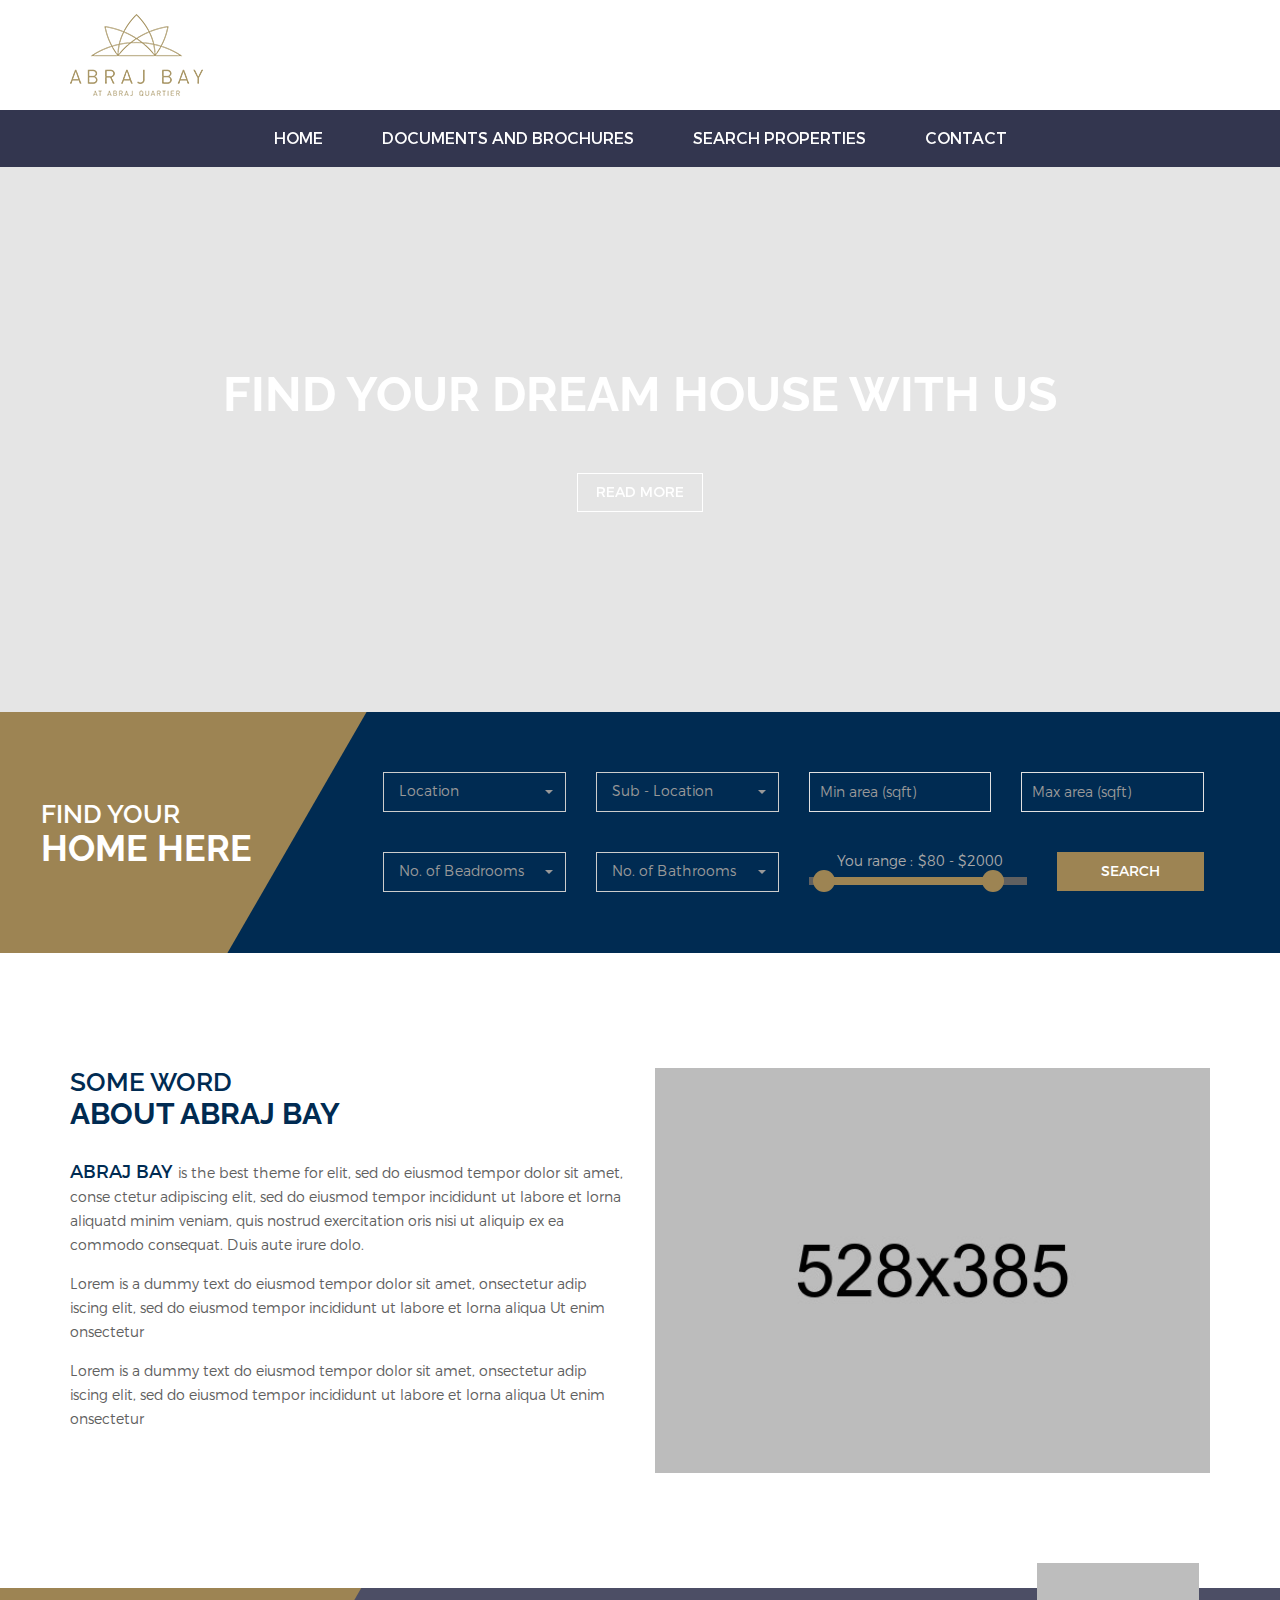
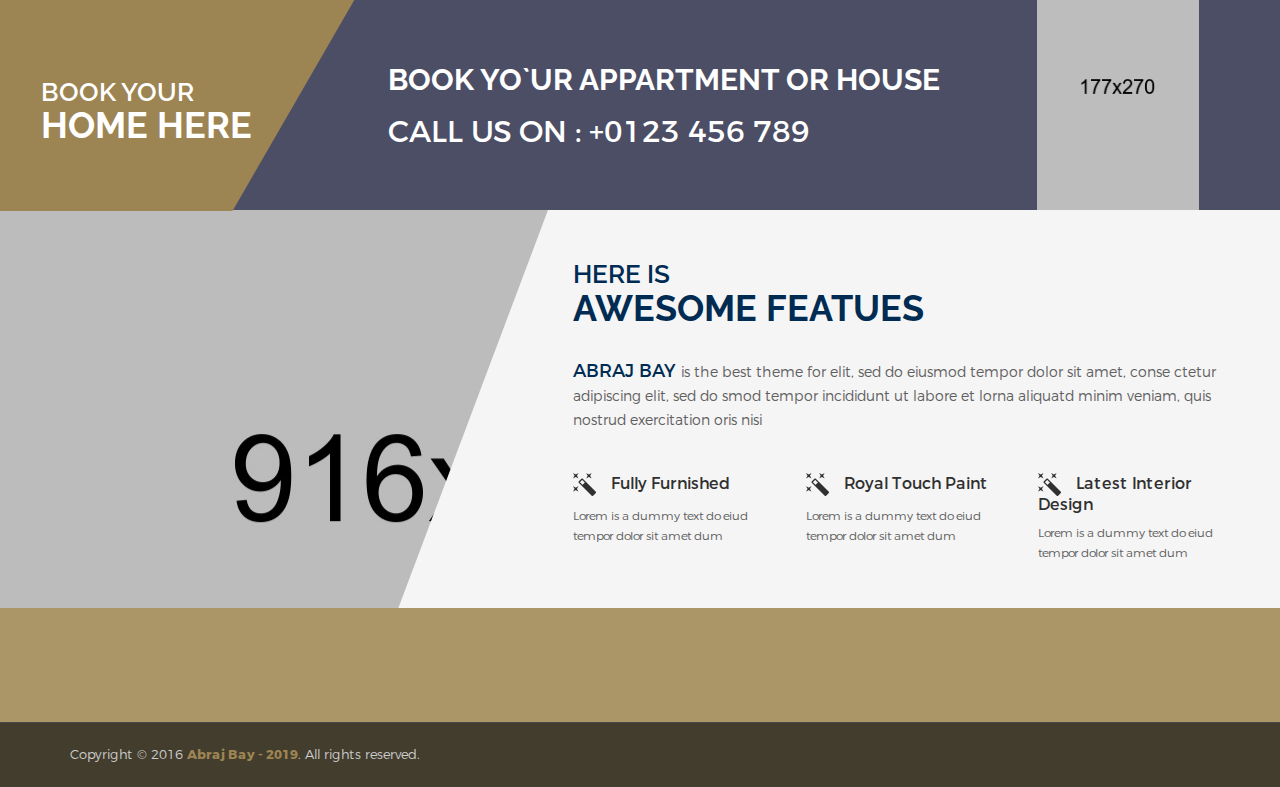
==== index.html @ 10705930 "index main home" ====
<!doctype html>
<html class="no-js" lang="zxx">

<head>
    <meta charset="utf-8">
    <meta http-equiv="x-ua-compatible" content="ie=edge">
    <title>Abrajbay Website</title>
    <meta name="description" content="">
    <meta name="viewport" content="width=device-width, initial-scale=1">

    <!-- Favicon -->
    <link rel="shortcut icon" type="image/x-icon" href="images/icons/favicon.png">

    <!-- All css files are included here. -->
    <!-- Bootstrap fremwork main css -->
    <link rel="stylesheet" href="css/bootstrap.min.css">
    <!-- nivo slider CSS -->
    <link rel="stylesheet" href="lib/css/nivo-slider.css"/>
    <!-- This core.css file contents all plugings css file. -->
    <link rel="stylesheet" href="css/core.css">
    <!-- Theme shortcodes/elements style -->
    <link rel="stylesheet" href="css/shortcode/shortcodes.css">
    <!-- Theme main style -->
    <link rel="stylesheet" href="style.css">
    <!-- Responsive css -->
    <link rel="stylesheet" href="css/responsive.css">
    <!-- Template color css -->
    <link href="css/color/color-core.css" data-style="styles" rel="stylesheet">
    <!-- User style -->
    <link rel="stylesheet" href="css/custom.css">


    <!-- Modernizr JS -->
    <script src="js/vendor/modernizr-2.8.3.min.js"></script>
    <style media="screen">


    .main-cover {
        width: 65%;
        height: 662px;
        position: relative;
        margin: -60px auto 0;
        z-index: 1;
        background-color: brown;
    }

    #dp {
        width: 60%;
        position: absolute;
        left: 55%;
        margin: 0 -20% 20% 0;
        z-index: 2;
        margin-top: 15%;
    }

    .dp-pic {
      width: 100%;
    }
    </style>
</head>

<body>
    <!--[if lt IE 8]>
        <p class="browserupgrade">You are using an <strong>outdated</strong> browser. Please <a href="http://browsehappy.com/">upgrade your browser</a> to improve your experience.</p>
    <![endif]-->

    <!-- Body main wrapper start -->
    <div class="wrapper">

        <!-- HEADER AREA START -->
        <header class="header-area header-wrapper">
            <div class="header-top-bar bg-white">
                <div class="container">
                    <div class="row">
                        <div class="col-md-3 col-sm-6 col-xs-12">
                            <div class="logo">
                                <a href="index.html">
                                    <img src="images/logo/logo.png" alt="">
                                </a>
                            </div>
                        </div>
                        <!--<div class="col-md-6 hidden-sm hidden-xs">
                            <div class="company-info clearfix">
                                <div class="company-info-item">
                                    <div class="header-icon">
                                        <img src="images/icons/phone.png" alt="">
                                    </div>
                                    <div class="header-info">
                                        <h6>+88 (012) 564 979 56</h6>
                                        <p>We are open 9 am - 10pm</p>
                                    </div>
                                </div>
                                <div class="company-info-item">
                                    <div class="header-icon">
                                        <img src="images/icons/mail-open.png" alt="">
                                    </div>
                                    <div class="header-info">
                                        <h6><a href="mailto:hnasir770@gmail.com">info@ABRAJ BAY .com</a></h6>
                                        <p>You can mail us</p>
                                    </div>
                                </div>
                            </div>
                        </div>-->
                        <!--<div class="col-md-3 col-sm-6 col-xs-12">
                            <div class="header-search clearfix">
                                <form action="#">
                                    <button class="search-icon" type="submit">
                                        <img src="images/icons/search.png" alt="">
                                    </button>
                                    <input type="text" placeholder="Search...">
                                </form>
                            </div>
                        </div>-->
                    </div>
                </div>
            </div>
            <div id="sticky-header" class="header-middle-area  transparent-header hidden-xs">
                <div class="container">
                    <div class="full-width-mega-drop-menu">
                        <div class="row">
                            <div class="col-md-12">
                                <div class="sticky-logo">
                                    <a href="index.html">
                                        <img src="images/logo/logo.png" alt="">
                                    </a>
                                </div>
                                <nav id="primary-menu">
                                    <ul class="main-menu text-center">
                                        <li><a href="index.html">Home</a>
                                            <!-- <ul class="drop-menu">
                                                <li><a href="index.html">Home-1</a></li>
                                                <li><a href="index-2.html">home-2</a></li>
                                                <li><a href="index-3.html">home-3</a></li>
                                                <li><a href="index-4.html">Background Video</a></li>
                                                <li><a href="index-5.html">Background Video overlay</a></li>
                                                <li><a href="index-6.html">BG Video dot overlay</a></li>
                                                <li><a href="index-7.html">Animated Text</a></li>
                                                <li><a href="index-8.html">Animated Text dot overlay</a></li>
                                                <li><a href="index-9.html">Box layout - 1</a></li>
                                                <li><a href="index-10.html">Box layout - 2</a></li>
                                                <li><a href="index-11.html">Box layout - 3</a></li>
                                            </ul> -->
                                        </li>
                                        <li class="mega-parent"><a href="elements.html">Documents and Brochures</a>
                                            <!-- <div class="mega-menu-area">
                                                <ul class="single-mega-item">
                                                    <li><a href="elements-accordion.html">Accordion</a></li>
                                                    <li><a href="elements-agent.html">Agent</a></li>
                                                    <li><a href="elements-alerts.html">Alerts</a></li>
                                                    <li><a href="elements-audio.html">Audio</a></li>
                                                    <li><a href="elements-call-to-actions.html">Call-to-actions</a></li>
                                                    <li><a href="elements-contact-1.html">Contact-1</a></li>
                                                    <li><a href="elements-contact-2.html">Contact-2</a></li>
                                                </ul>
                                                <ul class="single-mega-item">
                                                    <li><a href="elements-features.html">Features</a></li>
                                                    <li><a href="elements-footer-1.html">Footer-1</a></li>
                                                    <li><a href="elements-footer-2.html">Footer-2</a></li>
                                                    <li><a href="elements-header-sticky-no.html">Header-sticky-no</a></li>
                                                    <li><a href="elements-header-sticky.html">Header-sticky</a></li>
                                                    <li><a href="elements-map.html">Map</a></li>
                                                    <li><a href="elements-media.html">Media</a></li>
                                                </ul>
                                                <ul class="single-mega-item">
                                                    <li><a href="elements-pagination.html">Pagination</a></li>
                                                    <li><a href="elements-progress-bar.html">Progress-bar</a></li>
                                                    <li><a href="elements-property.html">Property</a></li>
                                                    <li><a href="elements-services.html">Services</a></li>
                                                    <li><a href="elements-sidebar-left-1.html">Sidebar-left-1</a></li>
                                                    <li><a href="elements-sidebar-left-2.html">Sidebar-left-2</a></li>
                                                    <li><a href="elements-sidebar-right-1.html">Sidebar-right-1</a></li>
                                                </ul>
                                                <ul class="single-mega-item">
                                                    <li><a href="elements-sidebar-right-2.html">Sidebar-right-1</a></li>
                                                    <li><a href="elements-tab.html">Tab</a></li>
                                                    <li><a href="elements-table.html">Table</a></li>
                                                    <li><a href="elements-testimonials.html">Testimonials</a></li>
                                                    <li><a href="elements-toggles.html">Toggles</a></li>
                                                    <li><a href="elements-typography.html">Typography</a></li>
                                                    <li><a href="elements-video.html">Video</a></li>
                                                </ul>
                                            </div> -->
                                        </li>
                                        <!-- <li><a href="service.html">Service</a>
                                            <ul class="drop-menu">
                                                <li><a href="service.html">Service</a></li>
                                                <li><a href="service-details.html">Service details</a></li>
                                            </ul>
                                        </li> -->
                                        <li><a href="properties.html">Search Properties</a>
                                            <!-- <ul class="drop-menu">
                                                <li><a href="properties.html">Properties</a></li>
                                                <li><a href="properties-left-sidebar.html">Properties left sidebar</a></li>
                                                <li><a href="properties-right-sidebar.html">Properties right sidebar</a></li>
                                                <li><a href="properties-details.html">Properties details</a></li>
                                            </ul> -->
                                        </li>
                                        <!-- <li><a href="agent.html">Agent</a>
                                            <ul class="drop-menu">
                                                <li><a href="agent.html">Agent</a></li>
                                                <li><a href="agent-details.html">Agent details</a></li>
                                            </ul>
                                        </li> -->
                                        <!-- <li><a href="#">Pages's</a>
                                            <ul class="drop-menu menu-right">
                                                <li><a href="about.html">About</a></li>
                                                <li><a href="agent.html">Agent</a></li>
                                                <li><a href="agent-details.html">Agent-details</a></li>
                                                <li><a href="features.html">Features</a></li>
                                                <li><a href="service.html">Service</a></li>
                                                <li><a href="service-details.html">Service details</a></li>
                                                <li><a href="login.html">Login</a></li>
                                                <li><a href="404.html">404</a></li>
                                                <li><a href="contact.html">Contact</a></li>
                                            </ul>
                                        </li> -->
                                        <!-- <li><a href="blog.html">Blog</a>
                                            <ul class="drop-menu menu-right">
                                                <li><a href="blog.html">Blog</a></li>
                                                <li><a href="blog-left-sidebar.html">Blog left sidebar</a></li>
                                                <li><a href="blog-right-sidebar.html">Blog right sidebar</a></li>
                                                <li><a href="single-blog.html">Single Bloge</a></li>
                                            </ul>
                                        </li> -->
                                        <li><a href="contact.html">Contact</a></li>
                                    </ul>
                                </nav>
                            </div>
                        </div>
                    </div>
                </div>
            </div>
        </header>
        <!-- HEADER AREA END -->

        <!-- MOBILE MENU AREA START -->
        <div class="mobile-menu-area hidden-sm hidden-md hidden-lg">
            <div class="container">
                <div class="row">
                    <div class="col-xs-12">
                        <div class="mobile-menu">
                            <nav id="dropdown">
                                <ul>
                                    <li><a href="index.html">Home</a>
                                        <ul>
                                            <li><a href="index.html">Home-1</a></li>
                                            <li><a href="index-2.html">home-2</a></li>
                                            <li><a href="index-3.html">home-3</a></li>
                                            <li><a href="index-4.html">Background Video</a></li>
                                            <li><a href="index-5.html">Background Video overlay</a></li>
                                            <li><a href="index-6.html">BG Video dot overlay</a></li>
                                            <li><a href="index-7.html">Animated Text</a></li>
                                            <li><a href="index-8.html">Animated Text dot overlay</a></li>
                                            <li><a href="index-9.html">Box layout - 1</a></li>
                                            <li><a href="index-10.html">Box layout - 2</a></li>
                                            <li><a href="index-11.html">Box layout - 3</a></li>
                                        </ul>
                                    </li>
                                    <li><a href="service.html">Service</a>
                                        <ul>
                                            <li><a href="service.html">Service</a></li>
                                            <li><a href="service-details.html">Service details</a></li>
                                        </ul>
                                    </li>
                                    <li><a href="properties.html">Properties</a>
                                        <ul>
                                            <li><a href="properties.html">Properties</a></li>
                                            <li><a href="properties-left-sidebar.html">Properties left sidebar</a></li>
                                            <li><a href="properties-right-sidebar.html">Properties right sidebar</a></li>
                                            <li><a href="properties-details.html">Properties details</a></li>
                                        </ul>
                                    </li>
                                    <li><a href="#">Pages</a>
                                        <ul>
                                            <li><a href="about.html">About</a></li>
                                            <li><a href="agent.html">Agent</a></li>
                                            <li><a href="agent-details.html">Agent-details</a></li>
                                            <li><a href="features.html">Features</a></li>
                                            <li><a href="service.html">Service</a></li>
                                            <li><a href="service-details.html">Service details</a></li>
                                            <li><a href="login.html">Login</a></li>
                                            <li><a href="404.html">404</a></li>
                                            <li><a href="contact.html">Contact</a></li>
                                        </ul>
                                    </li>
                                    <li><a href="blog.html">Blog</a>
                                        <ul>
                                            <li><a href="blog.html">Blog</a></li>
                                            <li><a href="blog-left-sidebar.html">Blog left sidebar</a></li>
                                            <li><a href="blog-right-sidebar.html">Blog right sidebar</a></li>
                                            <li><a href="single-blog.html">Single Bloge</a></li>
                                        </ul>
                                    </li>
                                    <li><a href="contact.html">Contact</a></li>
                                </ul>
                            </nav>
                        </div>
                    </div>
                </div>
            </div>
        </div>
        <!-- MOBILE MENU AREA END -->

        <!-- SLIDER SECTION START -->
        <div class="slider-3 youtube-bg bg-opacity-black-10">
            <div class="slider-content-3 text-center">
                <div class="wow fadeInUp" data-wow-duration="1s" data-wow-delay="1s">
                    <h1 class="slider-1-title-2">FIND YOUR DREAM HOUSE WITH US</h1>
                </div>
                <div class="wow fadeInUp" data-wow-duration="1s" data-wow-delay="2s">
                    <a class="slider-button mt-40" href="#">Read More</a>
                </div>
            </div>
        </div>
        <!-- SLIDER SECTION END -->

        <!-- Start page content -->
        <section id="page-content" class="page-wrapper">

            <!-- FIND HOME AREA START -->
            <div class="find-home-area bg-blue call-to-bg plr-140 pt-60 pb-20">
                <div class="container-fluid">
                    <div class="row">
                        <div class="col-md-3 col-xs-12">
                            <div class="section-title text-white">
                                <h3>FIND YOUR</h3>
                                <h2 class="h1">HOME HERE</h2>
                            </div>
                        </div>
                        <div class="col-md-9 col-xs-12">
                            <div class="find-homes">
                                <div class="row">
                                    <div class="col-sm-3 col-xs-12">
                                        <div class="find-home-item custom-select">
                                            <select class="selectpicker" title="Location" data-hide-disabled="true" data-live-search="true">
                                                <optgroup disabled="disabled" label="disabled">
                                                    <option>Hidden</option>
                                                </optgroup>
                                                <optgroup label="Australia">
                                                    <option>Sydney</option>
                                                    <option>Melbourne</option>
                                                    <option>Cairns</option>
                                                </optgroup>
                                                <optgroup label="USA">
                                                    <option>South Carolina</option>
                                                    <option>Florida</option>
                                                    <option>Rhode Island</option>
                                                </optgroup>
                                            </select>
                                        </div>
                                    </div>
                                    <div class="col-sm-3 col-xs-12">
                                        <div class="find-home-item custom-select">
                                            <select class="selectpicker" title="Sub - Location" data-hide-disabled="true" data-live-search="true">
                                                <optgroup disabled="disabled" label="disabled">
                                                    <option>Hidden</option>
                                                </optgroup>
                                                <optgroup label="Australia">
                                                    <option>southeastern coast</option>
                                                    <option>southeastern tip</option>
                                                    <option>northwest corner</option>
                                                </optgroup>
                                                <optgroup label="USA">
                                                    <option>Charleston</option>
                                                    <option>St. Petersburg</option>
                                                    <option>Newport</option>
                                                </optgroup>
                                            </select>
                                        </div>
                                    </div>
                                    <div class="col-sm-3 col-xs-12">
                                        <div class="find-home-item">
                                            <input type="text" name="min-area" placeholder="Min area (sqft)">
                                        </div>
                                    </div>
                                    <div class="col-sm-3 col-xs-12">
                                        <div class="find-home-item">
                                            <input type="text" name="max-area" placeholder="Max area (sqft)">
                                        </div>
                                    </div>
                                    <div class="col-sm-3 col-xs-12">
                                        <div class="find-home-item  custom-select">
                                            <select class="selectpicker" title="No. of Beadrooms" data-hide-disabled="true">
                                                <optgroup  label="1">
                                                    <option label="1">1 Beadrooms</option>
                                                    <option>2 Beadrooms</option>
                                                    <option>3 Beadrooms</option>
                                                    <option>4 Beadrooms</option>
                                                    <option>5 Beadrooms</option>
                                                </optgroup>
                                            </select>
                                        </div>
                                    </div>
                                    <div class="col-sm-3 col-xs-12">
                                        <div class="find-home-item custom-select">
                                            <select class="selectpicker" title="No. of Bathrooms" data-hide-disabled="true">
                                                <optgroup label="2">
                                                    <option>1 Bathrooms</option>
                                                    <option>2 Bathrooms</option>
                                                    <option>3 Bathrooms</option>
                                                    <option>4 Bathrooms</option>
                                                    <option>5 Bathrooms</option>
                                                </optgroup>
                                            </select>
                                        </div>
                                    </div>
                                    <div class="col-sm-6 col-xs-12">
                                        <div class="row">
                                            <div class="col-sm-7 col-xs-12">
                                                <div class="find-home-item">
                                                    <!-- shop-filter -->
                                                    <div class="shop-filter">
                                                        <div class="price_filter">
                                                            <div class="price_slider_amount">
                                                                <input type="submit"  value="You range :"/>
                                                                <input type="text" id="amount" name="price"  placeholder="Add Your Price" />
                                                            </div>
                                                            <div id="slider-range"></div>
                                                        </div>
                                                    </div>
                                                </div>
                                            </div>
                                            <div class="col-sm-5 col-xs-12">
                                                <div class="find-home-item mb-0-xs">
                                                    <a class="button-1 btn-block btn-hover-1" href="#">SEARCH</a>
                                                </div>
                                            </div>
                                        </div>
                                    </div>
                                </div>
                            </div>
                        </div>
                    </div>
                </div>
            </div>
            <!-- FIND HOME AREA END -->

            <!-- ABOUT ABRAJ BAY  AREA START -->
            <div class="about-ABRAJ BAY -area ptb-115">
                <div class="container">
                    <div class="row">
                        <div class="col-sm-6 col-xs-12">
                            <div class="section-title mb-30">
                                <h3>SOME WORD </h3>
                                <h2>ABOUT ABRAJ BAY </h2>
                            </div>
                            <div class="about-ABRAJ BAY -info">
                                <p><span data-placement="top" data-toggle="tooltip" data-original-title="The name you can trust" class="tooltip-content">ABRAJ BAY </span> is the best theme for  elit, sed do eiusmod tempor dolor sit amet, conse ctetur adipiscing elit, sed do eiusmod tempor incididunt ut labore et lorna aliquatd minim veniam, quis nostrud exercitation oris nisi ut aliquip ex ea commodo consequat. Duis aute irure dolo.</p>
                                <p>Lorem is a dummy text do eiusmod tempor dolor sit amet, onsectetur adip iscing elit, sed do eiusmod tempor incididunt ut labore et lorna aliqua Ut enim onsectetur </p>
                                <p>Lorem is a dummy text do eiusmod tempor dolor sit amet, onsectetur adip iscing elit, sed do eiusmod tempor incididunt ut labore et lorna aliqua Ut enim onsectetur </p>
                            </div>
                        </div>
                        <div class="col-sm-6 col-xs-12">
                            <div class="about-image">
                                <a href="about.html"><img src="images/about/1.jpg" alt=""></a>
                            </div>
                        </div>
                    </div>
                </div>
            </div>
            <!-- ABOUT ABRAJ BAY  AREA END -->



            <!-- BOOKING AREA START -->
            <div class="booking-area bg-1 call-to-bg plr-140 pt-75">
                <div class="container-fluid">
                    <div class="row">
                        <div class="col-md-3 col-sm-4 col-xs-12">
                            <div class="section-title text-white">
                                <h3>BOOK YOUR</h3>
                                <h2 class="h1">HOME HERE</h2>
                            </div>
                        </div>
                        <div class="col-md-9 col-sm-8 col-xs-12">
                            <div class="booking-conternt clearfix">
                                <div class="book-house text-white">
                                    <h2>BOOK YO`UR APPARTMENT OR HOUSE </h2>
                                    <h2 class="h5">CALL US ON : +0123  456  789  </h2>
                                </div>
                                <div class="booking-imgae">
                                    <img src="images/others/booking.png" alt="">
                                </div>
                            </div>
                        </div>
                    </div>
                </div>
            </div>
            <!-- BOOKING AREA END -->



            <!-- FEATURES AREA START -->
            <div class="features-area fix">
                <div class="container-fluid">
                    <div class="row">
                        <div class="col-md-7 col-md-offset-5">
                            <div class="features-info bg-gray">
                                <div class="section-title mb-30">
                                    <h3>HERE IS</h3>
                                    <h2 class="h1">AWESOME FEATUES</h2>
                                </div>
                                <div class="features-desc">
                                    <p><span data-placement="top" data-toggle="tooltip" data-original-title="The name you can trust" class="tooltip-content">ABRAJ BAY </span> is the best theme for  elit, sed do eiusmod tempor dolor sit amet, conse ctetur adipiscing elit, sed do smod tempor incididunt ut labore et lorna aliquatd minim veniam, quis nostrud exercitation oris nisi</p>
                                </div>
                                <div class="features-include">
                                    <div class="row">
                                        <div class="col-lg-4 col-md-6 col-sm-4">
                                            <div class="features-include-list">
                                                <h6><img src="images/icons/7.png" alt="">Fully Furnished</h6>
                                                <p>Lorem is a dummy text do eiud tempor dolor sit amet dum</p>
                                            </div>
                                        </div>
                                        <div class="col-lg-4 col-md-6 col-sm-4">
                                            <div class="features-include-list">
                                                <h6><img src="images/icons/7.png" alt="">Royal Touch Paint</h6>
                                                <p>Lorem is a dummy text do eiud tempor dolor sit amet dum</p>
                                            </div>
                                        </div>
                                        <div class="col-lg-4 col-md-6 col-sm-4">
                                            <div class="features-include-list">
                                                <h6><img src="images/icons/7.png" alt="">Latest Interior Design</h6>
                                                <p>Lorem is a dummy text do eiud tempor dolor sit amet dum</p>
                                            </div>
                                        </div>

                                    </div>
                                </div>
                            </div>
                        </div>
                    </div>
                </div>
            </div>
            <!-- FEATURES AREA END -->
            <!--<div class="main-cover">
              <div id="dp">
                <img class="dp-pic" src="http://demo.devitems.com/sheltek-preview/sheltek/images/others/contact-2.jpg">
              </div>
            </div> -->







            <!-- BRAND AREA END -->

            <!-- SUBSCRIBE AREA START -->
            <!-- <div class="subscribe-area bg-blue call-to-bg plr-140 ptb-50">
                <div class="container-fluid">
                    <div class="row">
                        <div class="col-md-3 col-sm-4 col-xs-12">
                            <div class="section-title text-white">
                                <h3>SUBSCRIBE</h3>
                                <h2 class="h1">NEWSLETTER</h2>
                            </div>
                        </div>
                        <div class="col-md-9 col-sm-8 col-xs-12">
                            <div class="subscribe">
                                <form action="#">
                                    <input type="text" name="subscribe" placeholder="Enter yur email here...">
                                    <button type="submit" value="send">Send</button>
                                </form>
                            </div>
                        </div>
                    </div>
                </div>
            </div> -->
            <!-- SUBSCRIBE AREA END -->
        </section>
        <!-- End page content -->

        <!-- Start footer area -->
        <footer id="footer" class="footer-area bg-2 bg-opacity-black-90">
            <div class="footer-top pt-0 pb-00">
                <div class="container">
                    <div class="row">
                        <!-- footer-address -->
                        <div class="col-lg-3 col-md-3 col-sm-6 col-xs-12">
                            <div class="footer-widget">
                                <h6 class="footer-titel"></h6>
                                <img src="images/logo/logo.png" />
                                <!-- <ul class="footer-address">
                                    <li>
                                        <div class="address-icon">
                                            <img src="images/icons/location-2.png" alt="">
                                        </div>
                                        <div class="address-info">
                                            <span>8901 Marmora Raod,</span>
                                            <span>Glasgow, D04  89GR</span>
                                        </div>
                                    </li>
                                    <li>
                                        <div class="address-icon">
                                            <img src="images/icons/phone-3.png" alt="">
                                        </div>
                                        <div class="address-info">
                                            <span>Telephone : (801) 4256  9856</span>
                                            <span>Telephone : (801) 4256  9658</span>
                                        </div>
                                    </li>
                                    <li>
                                        <div class="address-icon">
                                            <img src="images/icons/world.png" alt="">
                                        </div>
                                        <div class="address-info">
                                            <span>Email : info@ABRAJ BAY .com</span>
                                            <span>Web :<a href="#" target="_blank"> www.ABRAJ BAY .com</a></span>
                                        </div>
                                    </li>
                                </ul> -->
                            </div>
                        </div>
                        <!-- footer-latest-news -->
                        <!-- <div class="col-lg-6 col-md-5 hidden-sm col-xs-12">
                            <div class="footer-widget middle">
                                <h6 class="footer-titel">LATEST NEWS</h6>
                                <ul class="footer-latest-news">
                                    <li>
                                        <div class="latest-news-image">
                                            <a href="single-blog.html"><img src="images/blog/1.jpg" alt=""></a>
                                        </div>
                                        <div class="latest-news-info">
                                            <h6><a href="single-blog.html">Beautiful Home</a></h6>
                                            <p>Lorem ipsum dolor sit amet, consectetur acinglit sed do eiusmod tempor inciidunt ut labore </p>
                                        </div>
                                    </li>
                                    <li>
                                        <div class="latest-news-image">
                                            <a href="single-blog.html"><img src="images/blog/2.jpg" alt=""></a>
                                        </div>
                                        <div class="latest-news-info">
                                            <h6><a href="single-blog.html">Beautiful Home</a></h6>
                                            <p>Lorem ipsum dolor sit amet, consectetur acinglit sed do eiusmod tempor inciidunt ut labore </p>
                                        </div>
                                    </li>
                                    <li>
                                        <div class="latest-news-image">
                                            <a href="single-blog.html"><img src="images/blog/3.jpg" alt=""></a>
                                        </div>
                                        <div class="latest-news-info">
                                            <h6><a href="single-blog.html">Beautiful Home</a></h6>
                                            <p>Lorem ipsum dolor sit amet, consectetur acinglit sed do eiusmod tempor inciidunt ut labore </p>
                                        </div>
                                    </li>
                                </ul>
                            </div>
                        </div> -->
                        <!-- footer-contact -->
                        <!-- <div class="col-lg-3 col-md-4 col-sm-6 col-xs-12">
                            <div class="footer-widget">
                                <h6 class="footer-titel">QUICK CONTACT</h6>
                                <div class="footer-contact">
                                    <p>Lorem ipsum dolor sit amet, consectetur acinglit sed do eiusmod tempor</p>
                                    <form  id="contact-form-2" action="mail_footer.php" method="post">
                                        <input type="email" name="email2" placeholder="Type your E-mail address...">
                                        <textarea name="message2" placeholder="Write here..."></textarea>
                                        <button type="submit" value="send">Send</button>
                                    </form>
                                    <p class="form-messege"></p>
                                </div>
                            </div>
                        </div> -->
                    </div>
                </div>
            </div>
            <div class="footer-bottom">
                <div class="container">
                    <div class="row">
                        <div class="col-xs-12">
                            <div class="copyright text-left">
                                <p>Copyright &copy; 2016 <a href="#"><b>Abraj Bay - 2019</b></a>. All rights reserved.</p>
                            </div>
                        </div>
                    </div>
                </div>
            </div>
        </footer>
        <!-- End footer area -->
    </div>
    <!-- Body main wrapper end -->




    <!-- Placed js at the end of the document so the pages load faster -->

    <!-- jquery latest version -->
    <script src="js/vendor/jquery-3.1.1.min.js"></script>
    <!-- Bootstrap framework js -->
    <script src="js/bootstrap.min.js"></script>
    <!-- Nivo slider js -->
    <script src="lib/js/jquery.nivo.slider.js"></script>
    <!-- All js plugins included in this file. -->
    <script src="js/plugins.js"></script>
    <!-- ajax-mail js -->
    <script src="js/ajax-mail.js"></script>
    <!-- Main js file that contents all jQuery plugins activation. -->
    <script src="js/main.js"></script>

</body>

</html>
---- css/core.css ----
/*------------------------------------------------------------------------------

    Template:  Sheltek Real Estate HTML5 Template
    Author: http://devitems.com/
    Version: 1
    Design and Developed by: http://devitems.com/ 

Note: This core style file includes all external plugins css file.

-------------------------------------------------------------------------------*/

/*Font*/
@import url("montserrat.css");

/*Icon*/
@import url("font-awesome.min.css");

/*Plugins*/
@import url("plugins/animate.css");
@import url("plugins/jquery-ui.min.css");
@import url("plugins/bootstrap-select.css");
@import url("plugins/meanmenu.min.css");
@import url("plugins/slick.css");
@import url("plugins/lightbox.min.css");
@import url("plugins/jquery.mb.YTPlayer.min.css");
@import url("plugins/textanimate.css");


/*Shortcode*/
@import url("shortcode/default.css");
---- css/shortcode/shortcodes.css ----
/*
  Template Name: Sheltek - Real Estate HTML Template 
  Description: This is html5 template
  Author: DevItems
  
  Note: This is Short code style file. All Short code related style included in this file. 

*/

@import url("header.css");
@import url("slider.css");
@import url("footer.css");
---- style.css ----
/*-----------------------------------------------------------------------------------

  Template Name: Sheltek - Real Estate HTML5 Template
  Template URI: https://devitems.com
  Description: This is html5 template
  Author: DevItems
  Author URI: https://devitems.com
  Version: 1.0

-----------------------------------------------------------------------------------

    CSS INDEX
    ===================

  1. Theme Default CSS (css/shortcode/default.css)
  2. Header CSS (css/shortcode/header.css)
  3. Slider CSS (css/shortcode/slider.css)
  4. Footer CSS (css/shortcode/footer.css)
  5. Google Fonts
  6. Custom-content all
  7. Home-1
  8. call-to-action-area
  9. booking-area
  10. Find home area
  11. Services area
  12.  Featured property area
  13. Features area
  14. Agents area
  15. Testimonial area
  16. Blog area
  17. Brand area
  18. Subscribe area
  19. Home page 2
  20. About-sheltek-area
  21. Breadcrumbs area
  22. Counter-item (Call to action)
  23. Pagination area
  24. Features area -2
  25. Properties-details-area
  26. widget
  27. Agents details area
  28. blog-details
  29. Bankground youtube video
  30. boxed-layout


-----------------------------------------------------------------------------------*/
/*----------------------------------------
  5. Google Fonts
----------------------------------------*/

@import url('https://fonts.googleapis.com/css?family=Raleway:400,600,700,800');
/*----------------------------------------
  6. Custom-content all
----------------------------------------*/

.boxed-layout .wrapper {
    box-shadow: -3px 0 50px -2px rgba(0, 0, 0, 0.14);
    margin: auto;
    position: relative;
    width: 1240px;
}
.boxed-layout .sticky {
    left: auto;
    margin: auto;
    width: 1240px;
}
/* ================================
  7. Home-1
================================= */
/* -----------------------------------
  8. call-to-action-area
----------------------------------- */

.call-to-bg {
    position: relative;
}
.call-to-bg:before,
.call-to-bg:after {
    content: "";
    height: 100%;
    position: absolute;
    top: 0;
}
.call-to-bg:before {
    background: #9d8453 none repeat scroll 0 0;
    left: 0;
    margin-left: -100px;
    -webkit-transform: skewX(-30deg);
    transform: skewX(-30deg);
    width: 31%;
}
.call-to-bg:after {
    background: rgba(31, 34, 62, 0.8) none repeat scroll 0 0;
    height: 100%;
    right: 0;
    width: 100%;
    z-index: -1;
}
/* -----------------------------------
  9. booking-area
----------------------------------- */
.booking-area .section-title {
    margin-top: 15px;
}
.booking-conternt {
    margin: auto;
    width: calc(100% - 80px);
}
.book-house {
    float: left;
    width: 80%;
}
.book-house h2 {
    font-size: 30px;
    margin-bottom: 0;
}
.book-house h2 + h2 {
    margin-top: 20px;
}
.booking-imgae {
    float: left;
    margin-top: -100px;
    width: 20%;
}
.booking-imgae img {} .booking-imgae {
    margin-top: -100px;
}
/* -----------------------------------
 10. Find home area
----------------------------------- */

.find-home-area .section-title {
    margin-top: 28px;
}
.find-homes {
    margin: auto;
    width: calc(100% - 70px);
}
.find-home-item {
    margin-bottom: 40px;
}
.find-home-item input {
    color: #fff;
    margin-bottom: 0;
}
.find-home-item input::-webkit-input-placeholder {
    /* Chrome/Opera/Safari */

    color: #999;
    opacity: 1;
    -ms-filter: "progid:DXImageTransform.Microsoft.Alpha(Opacity=100)";
}
.find-home-item input::-moz-placeholder {
    /* Firefox 19+ */

    color: #999;
    opacity: 1;
    -ms-filter: "progid:DXImageTransform.Microsoft.Alpha(Opacity=100)";
}
.find-home-item input:-ms-input-placeholder {
    /* IE 10+ */

    color: #999;
    opacity: 1;
    -ms-filter: "progid:DXImageTransform.Microsoft.Alpha(Opacity=100)";
}
.find-home-item input:-moz-placeholder {
    /* Firefox 18- */

    color: #999;
    opacity: 1;
    -ms-filter: "progid:DXImageTransform.Microsoft.Alpha(Opacity=100)";
}
.find-home-item.custom-select button {
    font-family: 'montserrat';
    font-weight: 300;
}
/*widget shop-filter*/

.price_filter {
    padding-bottom: 8px;
}
.price_slider_amount {
    overflow: hidden;
}
.price_slider_amount > input {
    background: transparent none repeat scroll 0 0;
    border: medium none;
    box-shadow: none;
    color: #a8a8a8;
    float: left;
    font-size: 14px;
    font-weight: 300;
    height: 20px;
    line-height: 20px;
    margin-bottom: 5px;
    padding: 0;
    text-align: left;
    width: 50%;
}
.price_slider_amount > input:first-child {
    padding-right: 5px;
    text-align: right;
}
.price_slider_amount > input#amount {} .ui-widget-content {
    background: #606060 none repeat scroll 0 0;
    border: medium none;
    color: #222;
    height: 8px;
    border-radius: 0;
}
.ui-slider .ui-slider-range {
    background: #9d8453 none repeat scroll 0 0;
    border-radius: 0;
}
.ui-state-default,
.ui-widget-content .ui-state-default,
.ui-widget-header .ui-state-default {
    background: #9d8453 none repeat scroll 0 0;
    border: medium none;
    border-radius: 50%;
    height: 22px;
    margin-left: -1px;
    margin-top: -11px;
    top: 50%;
    width: 22px;
}
/* -----------------------------------
  11. Services area
----------------------------------- */

.service-item {
    margin-bottom: 60px;
    -webkit-transition: all 0.3s ease 0s;
    transition: all 0.3s ease 0s;
}
.service-item-image img {
    width: 100%;
}
.service-item-info {
    background: #f5f5f5 none repeat scroll 0 0;
    padding: 26px 15px 10px;
}
.service-item:hover {
    box-shadow: 0 1px 4px 0 rgba(0, 0, 0, 0.2);
}
/* -----------------------------------
  12.  Featured property area
----------------------------------- */

.flat-item {
    margin-bottom: 20px;
    overflow: hidden;
}
.flat-item-image {
    position: relative;
}
.flat-item-image:before {
    background: rgba(0, 0, 0, 0.6) none repeat scroll 0 0;
    content: "";
    height: 100%;
    left: 0;
    opacity: 0;
    -ms-filter: "progid:DXImageTransform.Microsoft.Alpha(Opacity=0)";
    position: absolute;
    top: 0;
    -webkit-transition: all 0.3s ease 0s;
    transition: all 0.3s ease 0s;
    visibility: hidden;
    width: 100%;
    z-index: 1;
}
.flat-item:hover .flat-item-image:before {
    opacity: 1;
    -ms-filter: "progid:DXImageTransform.Microsoft.Alpha(Opacity=100)";
    visibility: visible;
}
.flat-item-image > a {
    display: block;
}
.flat-item-image > a > img {
    width: 100%;
    -webkit-transition: all 0.8s ease 0s;
    transition: all 0.8s ease 0s;
}
.flat-item:hover .flat-item-image > a > img {
    -webkit-transform: scale(1.05);
    transform: scale(1.05);
}
/*for-sale*/

.for-sale {
    background: #9d8453 none repeat scroll 0 0;
    color: #fff;
    font-family: 'montserrat';
    font-size: 14px;
    font-weight: 600;
    left: 0;
    margin-bottom: 0;
    padding: 6px 15px;
    position: absolute;
    text-transform: uppercase;
    -webkit-transition: all 0.3s ease 0s;
    transition: all 0.3s ease 0s;
}
.for-sale.rent {
    background: #343650 none repeat scroll 0 0;
}
.flat-item:hover .for-sale {
    opacity: 0;
    -ms-filter: "progid:DXImageTransform.Microsoft.Alpha(Opacity=0)";
    visibility: hidden;
}
/*flat-link*/

.flat-link {
    left: 0;
    margin-top: -15px;
    opacity: 0;
    -ms-filter: "progid:DXImageTransform.Microsoft.Alpha(Opacity=0)";
    position: absolute;
    right: 0;
    text-align: center;
    top: 50%;
    -webkit-transition: all 0.3s ease 0s;
    transition: all 0.3s ease 0s;
    visibility: hidden;
    z-index: 2;
}
.flat-item:hover .flat-link {
    opacity: 1;
    -ms-filter: "progid:DXImageTransform.Microsoft.Alpha(Opacity=100)";
    visibility: visible;
}
.flat-link > a {
    border: 1px solid #fff;
    color: #fff;
    font-family: "montserrat";
    font-size: 14px;
    font-weight: normal;
    padding: 9px 12px 10px;
    text-transform: uppercase;
}
.flat-link > a:hover {
    background: #9d8453 none repeat scroll 0 0;
    border: 1px solid #9d8453;
    color: #fff;
}
/*flat-desc*/

.flat-desc > li {
    display: inline-block;
}
.flat-desc {
    background: #002b52 none repeat scroll 0 0;
    color: #bababa;
    padding: 15px 0;
    position: relative;
    text-align: center;
    z-index: 2;
}
.flat-desc > li + li {
    margin-left: 10%;
}
.flat-desc li img {
    margin-right: 10px;
}
/*flat-item-info*/

.flat-item-info {
    padding: 15px 0;
}
.flat-title-price {
    overflow: hidden;
    padding-bottom: 5px;
}
.price {
    color: #9d8453;
    font-family: "montserrat";
    font-size: 22px;
    font-weight: 400;
}
.flat-title-price .price {
    float: right;
    line-height: 1;
}
.flat-title-price h5 {
    float: left;
    margin-bottom: 0;
}
.flat-item-info img {
    margin-right: 10px;
}
.flat-item-info > p {
    font-size: 15px;
    margin-bottom: 0;
}
/* -----------------------------------
  13. Features area
----------------------------------- */

.features-area {
    background: #f5f5f5 url("images/others/features.jpg") no-repeat scroll 0 0;
}
.features-info {
    padding: 60px 130px 45px 50px;
    position: relative;
}
.features-info:before {
    border-bottom: 532px solid #f5f5f5;
    border-left: 200px solid transparent;
    content: "";
    position: absolute;
    right: 100%;
    top: 0;
    z-index: 0;
}
.features-include-list {
    margin-top: 35px;
}
.features-include-list > h6 {
    color: #303030;
    font-family: montserrat;
    font-weight: 400;
}
.features-include-list img {
    margin-right: 15px;
}
/* -----------------------------------
  14. Agents area
----------------------------------- */

.single-agent {
    border-bottom: 4px solid #002b52;
    margin-bottom: 60px;
    overflow: hidden;
    position: relative;
    -webkit-transition: all 0.3s ease 0s;
    transition: all 0.3s ease 0s;
}
.single-agent:hover {
    border-color: #9d8453;
}
.agent-image > img {
    width: 100%;
}
.agent-info {
    padding-bottom: 10px;
    position: relative;
    -webkit-transition: all 0.3s ease 0s;
    transition: all 0.3s ease 0s;
    z-index: 3;
}
.agent-info:before {
    background-color: #f5f5f5;
    bottom: 0;
    content: "";
    height: 50px;
    left: 0;
    position: absolute;
    -webkit-transition: all 0.3s ease 0s;
    transition: all 0.3s ease 0s;
    width: 100%;
    z-index: -1;
}
.agent-info:after {
    border-left: 300px solid #f5f5f5;
    border-top: 55px solid transparent;
    bottom: 50px;
    content: "";
    left: 0;
    position: absolute;
    -webkit-transition: all 0.3s ease 0s;
    transition: all 0.3s ease 0s;
    z-index: -2;
}
.single-agent:hover .agent-info:before {
    height: 160px;
}
.single-agent:hover .agent-info:after {
    bottom: 160px;
}
.agent-info .agent-name {
    text-align: center;
}
.single-agent:hover .agent-info .agent-name {
    opacity: 0;
    -ms-filter: "progid:DXImageTransform.Microsoft.Alpha(Opacity=0)";
    visibility: hidden;
}
.agent-info .agent-name h5,
.agent-info .agent-name p {
    margin-bottom: 0;
}
.agent-info-hover {
    bottom: 0;
    opacity: 0;
    -ms-filter: "progid:DXImageTransform.Microsoft.Alpha(Opacity=0)";
    visibility: hidden;
    padding-bottom: 15px;
    position: absolute;
    -webkit-transition: all 0.3s ease 0s;
    transition: all 0.3s ease 0s;
    width: 100%;
    z-index: 9;
}
.single-agent:hover .agent-info-hover {
    bottom: 0;
    opacity: 1;
    -ms-filter: "progid:DXImageTransform.Microsoft.Alpha(Opacity=100)";
    visibility: visible;
}
.single-agent:hover .agent-info-hover .agent-name h5 {
    color: #9d8453;
}
.agent-info-hover .agent-name {
    bottom: 60px;
    left: -25px;
    position: absolute;
    -webkit-transform: rotate(-90deg);
    transform: rotate(-90deg);
}
.agent-info-hover .agent-name h5,
.agent-info-hover .agent-name p {
    margin-bottom: 0;
}
.agent-info-hover .agent-name h5 {
    font-size: 15px;
}
.agent-info-hover .agent-name p {
    font-size: 13px;
}
.agent-info-hover .agent-address img {
    margin-right: 10px;
}
.agent-info-hover .agent-address {
    margin-bottom: 10px;
}
.agent-info-hover .agent-address,
.agent-info-hover .social-media {
    padding-left: 80px;
}
.agent-address img {
    display: inline-block;
}
.agent-info-hover .agent-address > li {
    font-size: 13px;
}
.agent-info-hover .agent-address > li + li {
    margin-top: 5px;
}
.agent-info-hover .agent-address img {
    margin-right: 5px;
    width: 15px;
}
.social-media > li {
    display: inline-block;
}
.social-media > li + li {
    margin-left: 20px;
}
/* -----------------------------------
  15. Testimonial area
----------------------------------- */

.testimonial {
    border-bottom: 4px solid #f5f5f5;
}
.testimonial-brief {
    position: relative;
}
.testimonial-brief:before {
    bottom: -5px;
    color: #dadada;
    content: "\f10e";
    font-family: fontawesome;
    font-size: 25px;
    position: absolute;
    right: 5px;
}
.testimonial-item h6 span {
    color: #606060;
    font-family: montserrat;
    font-size: 14px;
    font-weight: 300;
}
/* dots-right-btm */

.dots-right-btm .slick-dots li {
    display: inline-block;
}
.dots-right-btm .slick-dots {
    display: inline-block;
    float: right;
    line-height: 1;
    margin-top: -20px;
    position: relative;
    text-align: right;
}
.dots-right-btm .slick-dots li button {
    background: #dfdfdf none repeat scroll 0 0;
    font-size: 0;
    height: 3px;
    width: 20px;
}
.dots-right-btm .slick-dots li.slick-active button {
    background: #9d8453;
}
.dots-right-btm .slick-dots li + li {
    margin-left: 10px;
}
/* -----------------------------------
  16. Blog area
----------------------------------- */

.blog-item {
    margin-bottom: 60px;
}
.blog-image {
    overflow: hidden;
}
.blog-image img {
    -webkit-transition: all 3.5s ease 0s;
    transition: all 3.5s ease 0s;
    width: 100%;
}
.blog-item:hover .blog-image img {
    -webkit-transform: scale(1.1);
    transform: scale(1.1);
}
.blog-info {
    border-bottom: 4px solid #002b52;
    padding: 15px;
    -webkit-transition: all 0.3s ease 0s;
    transition: all 0.3s ease 0s;
}
.post-title-time {
    position: relative;
}
.post-title-time:before {
    background: #002b52;
    content: "";
    height: 45px;
    left: -15px;
    position: absolute;
    -webkit-transition: all 0.3s ease 0s;
    transition: all 0.3s ease 0s;
    top: 0;
    width: 4px;
}
.post-title-time h5 {
    margin-bottom: 0;
}
.blog-item:hover .blog-info,
.blog-item:hover .blog-info a {
    border-color: #9d8453;
    color: #9d8453;
}
.blog-item:hover .post-title-time:before {
    background: #9d8453;
}
/* -----------------------------------
  17. Brand area
----------------------------------- */

.brand-item {
    border: 1px solid #f5f5f5;
    height: 100px;
    line-height: 100px;
    padding: 0 30px;
    text-align: center;
    -webkit-transition: all 0.3s ease 0s;
    transition: all 0.3s ease 0s;
    width: 100%;
}
.brand-item > img {
    display: inline-block;
}
.brand-item:hover {
    border: 1px solid #9d8453;
}
/* -----------------------------------
  18. Subscribe area
----------------------------------- */

.subscribe {
    margin: 15px auto 0;
    position: relative;
    width: calc(100% - 90px);
}
.subscribe input {
    float: left;
    margin-bottom: 0;
    width: 80%;
}
.subscribe button {
    background: #9d8453 none repeat scroll 0 0;
    height: 40px;
    margin: 0 0 0 -4px;
    padding: 0 35px;
    color: #fff;
    text-transform: uppercase;
}
/*button*/

.button-1 {
    background: #9d8453 none repeat scroll 0 0;
    border: 1px solid #9d8453;
    color: #fff;
    display: inline-block;
    font-size: 14px;
    padding: 5px 18px;
    text-align: center;
}
.button-1:focus {
    color: #fff;
}
.btn-hover-1:hover {
    background: transparent;
    border: 1px solid #fff;
    color: #fff;
}
/* ===============================
  19. Home page 2
=============================== */
/* -----------------------------------
  20. About-sheltek-area
----------------------------------- */

.author-quote > p {
    padding-left: 30px;
    position: relative;
}
.author-quote > p:before {
    content: "\f046";
    font-family: fontawesome;
    left: 0;
    position: absolute;
    top: 0;
}
.about-image {
    -webkit-transition: all 0.3s ease 0s;
    transition: all 0.3s ease 0s;
}
.about-image img {
    width: 100%;
}
.about-image:hover {
    box-shadow: 0 1px 4px 0 rgba(0, 0, 0, 0.2);
}
/* -----------------------------------
  21. Breadcrumbs area
----------------------------------- */

.breadcrumbs-area {
    position: relative;
}
.bread-bg-1 {
    background: rgba(0, 0, 0, 0) url("images/others/contact-banner.jpg") no-repeat scroll 0 0 / cover;
}
.breadcrumbs {} .breadcrumbs-title {
    color: #fff;
    font-size: 40px;
    line-height: 30px;
    margin-bottom: 0;
    padding: 230px 0 150px;
    text-align: center;
    text-transform: uppercase;
}
.breadcrumbs-list {
    line-height: 1;
    padding-bottom: 10px;
}
.breadcrumbs-list > li {
    color: #b3b3b3;
    display: inline-block;
    padding-right: 5px;
    position: relative;
    text-transform: uppercase;
}
.breadcrumbs-list > li + li {
    padding-left: 10px;
}
.breadcrumbs-list > li + li:before {
    content: "\f105";
    font-family: 'fontawesome';
    left: 0;
    position: absolute;
    top: 0;
}
/* -----------------------------------
  22. Counter-item (Call to action)
----------------------------------- */

.counter-content {
    float: left;
    width: 80%;
}
.counter-item {
    float: left;
    padding: 20px 0 0;
    width: 25%;
}
.counter-item > h2 {
    color: #fff;
    font-family: 'montserrat';
    font-size: 34px;
    font-weight: 400;
    margin-bottom: 0;
}
.counter-item i {
    color: #9d8453;
}
.counter-item > p {
    color: #e0e0e0;
    font-size: 15px;
    font-weight: 400;
    margin-bottom: 0;
}
.counter-item-2 {
    float: left;
    /*text-align: center;*/

    width: 33%;
}
.counter-item-2 > h2 {
    font-family: 'montserrat';
    font-size: 34px;
    font-weight: 400;
    margin-bottom: 0;
}
.counter-item-2 i {
    color: #9d8453;
}
.counter {
    display: inline-block;
    width: 80px;
}
.counter-item-2 > p {
    color: #002b52;
    font-size: 15px;
    font-weight: 400;
    margin-bottom: 0;
}
/* -----------------------------------
  23. Pagination area
----------------------------------- */

.pagination-list > li {
    display: inline-block;
}
.pagination-list > li + li {
    margin-left: 20px;
}
.pagination-list > li a {
    background: #f5f5f5 none repeat scroll 0 0;
    border-radius: 50%;
    color: #606060;
    display: block;
    font-weight: 600;
    height: 40px;
    line-height: 40px;
    text-align: center;
    width: 40px;
}
.pagination-list > li a i {
    font-weight: 700;
    line-height: 40px;
}
.pagination-list > li a:hover {
    background: #9d8453 none repeat scroll 0 0;
    color: #fff;
}
/* -----------------------------------
  24. Features area -2
----------------------------------- */

.features-includes-2 .features-include-list {
    margin-bottom: 60px;
    margin-top: 0;
}
.features-includes-2 .features-include-list > p {
    font-size: 14px;
    line-height: 22px;
}
/* -----------------------------------
  25. Properties-details-area
----------------------------------- */

.pro-details-big-image {
    margin-bottom: 10px;
}
.pro-details-carousel {
    margin: 0 -5px;
}
.pro-details-item {
    padding: 0 5px;
    width: 100%;
}
.pro-details-item img {
    width: 100%;
}
/*pro-details-short-info*/

.pro-details-condition h5,
.pro-details-amenities h5 {
    margin-bottom: 40px;
}
/*condition-list*/

.condition-list > li {
    color: #606060;
    display: inline-block;
    font-weight: 300;
    margin-bottom: 20px;
    width: 49%;
}
.condition-list li img {
    margin-right: 10px;
}
.pro-details-condition-inner {
    padding: 35px 10px 20px 25px;
}
.pro-details-condition-inner > p > img {
    margin-right: 10px;
}
/*amenities-list*/

.amenities-list > li {
    display: inline-block;
    font-weight: 300;
    margin-bottom: 10px;
    padding-left: 20px;
    position: relative;
    width: 49%;
}
.amenities-list > li:before {
    color: #606060;
    content: "\f046";
    font-family: fontawesome;
    left: 0;
    position: absolute;
}
.amenities-list {
    padding: 30px 10px 15px 25px;
}
/*media*/

.media {
    margin-top: 35px;
}
.pro-details-feedback > h5 {
    margin-bottom: 40px;
}
.media-left {
    padding-right: 20px;
}
.media-left img {
    border: 1px solid #ebebeb;
    max-width: unset;
}
.media-body span {
    display: block;
    font-size: 12px;
}
.media-body > p {
    margin-bottom: 0;
}
/*pro-details-agent*/

.pro-details-agent {
    padding-right: 30px;
}
.pro-details-agent > h5 {
    margin-bottom: 40px;
}
/*leave-review*/

.leave-review > h5 {
    margin-bottom: 40px;
}
.leave-review input,
.leave-review textarea {
    background: #fafafa none repeat scroll 0 0;
    margin-bottom: 20px;
}
.leave-review textarea {
    height: 185px;
}
.submit-btn-1 {
    background: #9d8453 none repeat scroll 0 0;
    color: #fff;
    display: inline-block;
    padding: 5px 30px 6px;
    text-transform: uppercase;
    -webkit-transition: all 0.3s ease 0s;
    transition: all 0.3s ease 0s;
}
.submit-btn-1:hover {
    background: #002b52 none repeat scroll 0 0;
}
/* -----------------------------------
  26. widget
----------------------------------- */
/*widget*/

.widget {
    padding-left: 30px;
}
.col-md-pull-8 .widget {
    padding-left: 0px;
    padding-right: 30px;
}
.widget > h5 {
    border-bottom: 1px solid #cccccc;
    color: #303030;
    margin-bottom: 30px;
    padding-bottom: 10px;
}
.widget-categories > h5,
.widget-recent-post > h5,
.widget-archive > h5,
.widget-latest-tweets > h5 {
    margin-bottom: 5px;
}
/*widget-search-property*/

.widget-search-property .find-home-item {
    margin-bottom: 20px;
}
.widget-search-property .find-home-item input {
    color: #606060;
}
.widget-search-property .find-home-item input::-webkit-input-placeholder {
    /* Chrome/Opera/Safari */

    color: #606060;
    opacity: 1;
    -ms-filter: "progid:DXImageTransform.Microsoft.Alpha(Opacity=100)";
}
.widget-search-property .find-home-item input::-moz-placeholder {
    /* Firefox 19+ */

    color: #606060;
    opacity: 1;
    -ms-filter: "progid:DXImageTransform.Microsoft.Alpha(Opacity=100)";
}
.widget-search-property .find-home-item input:-ms-input-placeholder {
    /* IE 10+ */

    color: #606060;
    opacity: 1;
    -ms-filter: "progid:DXImageTransform.Microsoft.Alpha(Opacity=100)";
}
.widget-search-property .find-home-item input:-moz-placeholder {
    /* Firefox 18- */

    color: #606060;
    opacity: 1;
    -ms-filter: "progid:DXImageTransform.Microsoft.Alpha(Opacity=100)";
}
.widget-search-property .bootstrap-select > .dropdown-toggle {
    color: #606060;
}
.widget-search-property .btn-hover-1:hover {
    background: #002b52 none repeat scroll 0 0;
    border: 1px solid #002b52;
    color: #fff;
}
/*widget-featured-property*/

.widget-featured-property .col-xs-12:last-child .flat-item {
    margin-bottom: 0;
}
.widget-featured-property .flat-desc > li + li {
    margin-left: 7%;
}
/*widget-search*/

.widget-search form {
    position: relative;
}
.widget-search input {
    padding-right: 50px;
}
.widget-search button {
    height: 40px;
    position: absolute;
    right: 0;
    width: 50px;
    -webkit-transition: all 0.3s ease 0s;
    transition: all 0.3s ease 0s;
}
.widget-search button:hover {
    background: #9d8453;
    color: #fff;
}
/*widget-categories, widget-archive*/

.widget-categories-list > li,
.widget-archive-list > li {
    border-bottom: 1px solid #f2f2f2;
    padding: 12px 0 2px;
}
.widget-categories-list a,
.widget-archive-list a {
    font-weight: 300;
}
.widget-categories-list span {
    float: right;
}
/*widget-recent-post*/

.recent-post-item {
    border-bottom: 1px solid #f2f2f2;
    overflow: hidden;
    padding: 20px 0 15px;
}
.recent-post-image {
    float: left;
    width: 35%;
}
.recent-post-info {
    float: left;
    padding-left: 10px;
    width: 65%;
}
.recent-post-item {
    overflow: hidden;
}
.recent-post-title-time > h5 {
    font-size: 16px;
    line-height: 1;
    margin-bottom: 0;
}
.recent-post-title-time > p {
    font-size: 12px;
    margin-bottom: 0;
}
.recent-post-info > p {
    margin-bottom: 0;
}
/*widget-latest-tweets*/

.tweets-item {
    border-bottom: 1px solid #f2f2f2;
    padding: 15px 0 10px;
}
.tweets-item > p {
    margin-bottom: 5px;
}
.tweets-item > p > a {
    color: #9d8453;
    font-weight: 400;
}
/*widget-twitter*/

.single-twette {
    border-bottom: 1px solid #f2f2f2;
    overflow: hidden;
    padding: 15px 0;
}
.widget.widget-twitter > h5 {
    margin-bottom: 5px;
}
.twitter-icon {
    float: left;
    width: 10%;
}
.twitter-icon i {
    /*color: #5ba4f5;*/

    color: #95c419;
    font-size: 16px;
    padding-top: 10px;
}
.tweet-brief {
    float: left;
    width: 90%;
}
.tweet-brief > p {
    margin-bottom: 0;
}
.tweet-brief a {
    color: #9d8453;
    font-weight: 400;
}
.tweet-brief span {
    display: block;
    font-size: 12px;
}
/*widget-add*/

.widget-add-image {
    position: relative;
}
.widget-add-image img {
    width: 100%;
}
.widget-add-info {
    bottom: 2px;
    left: 15px;
    position: absolute;
}
.widget-add-info > h5 {
    color: #fff;
}
.widget-add-info span {
    font-weight: 600;
}
.widget-add-image > a:before {
    background: rgba(0, 0, 0, 0.3) none repeat scroll 0 0;
    content: "";
    height: 100%;
    left: 0;
    position: absolute;
    width: 100%;
}
/* -----------------------------------
  27. Agents details area
----------------------------------- */

.agents-details-about {
    border-bottom: 4px solid #f5f5f5;
}
.agent-details-brief p,
.agent-details-biography p {
    font-size: 15px;
}
.agent-details-name > h3 {
    font-size: 24px;
    margin-bottom: 5px;
}
.agent-details-name {
    margin-bottom: 40px;
}
.agent-details-biography h5 {
    margin-bottom: 20px;
}
.agent-details-image > img {
    margin-top: -30px;
    width: 100%;
}
/*agent-details-contact*/

.agent-details-contact > h5 {
    margin-bottom: 20px;
}
.agent-details-contact > p {
    margin-bottom: 35px;
}
.experience h5 {
    margin-bottom: 40px;
}
/* -----------------------------------
  28. blog-details
----------------------------------- */
.blog-details-image {
    margin-bottom: 25px;
}
.blog-details-title-time {
    padding-left: 15px;
    position: relative;
}
.blog-details-title-time:before {
    background: #9d8453 none repeat scroll 0 0;
    content: "";
    height: 100%;
    left: 0;
    position: absolute;
    top: 0;
    width: 4px;
}
.blog-details-title-time > h5 {
    font-size: 24px;
    margin-bottom: 5px;
}
.blog-details-desctiption > p {
    margin-bottom: 25px;
}
/*blog-quote*/

.blog-quote {
    background: #fafafa none repeat scroll 0 0;
    margin: 0 30px 30px;
    padding: 30px 30px 15px;
    position: relative;
}
.blog-quote:before {
    background: #9d8453 none repeat scroll 0 0;
    content: "";
    height: 100%;
    left: 0;
    position: absolute;
    top: 0;
    width: 4px;
}
.blog-quote:after {
    bottom: 10px;
    color: #dddddd;
    content: "\f10e";
    font-family: fontawesome;
    position: absolute;
    right: 30px;
}
.blog-details-tags ul li {
    display: inline-block;
}
.blog-details-tags ul li a {
    font-weight: 300;
}
.blog-details-tags li + li {
    margin-left: 5px;
}
.blog-details-author-image {
    float: left;
    width: 11%;
}
.blog-details-author-image img {
    border: 1px solid #ebebeb;
}
.blog-details-author-desc {
    float: left;
    padding-left: 20px;
    width: 89%;
}
.blog-details-author-name > h6 {
    font-size: 14px;
    margin-bottom: 2px;
}
.blog-details-author-name > p {
    margin-bottom: 0;
}
.line-bottom {
    position: relative;
}
.line-bottom:before {
    background: #9d8453;
    bottom: 0;
    content: "";
    height: 4px;
    left: 0;
    position: absolute;
    width: 100%;
}
/*footer-address*/

.contact-address > li + li {
    padding-top: 20px;
}
.contact-address > li {
    overflow: hidden;
    padding-bottom: 20px;
    position: relative;
}
.contact-address-icon {
    float: left;
    width: 25px;
}
.contact-address-info {
    float: left;
    padding-left: 10px;
}
.contact-address-info > span {
    display: block;
    font-size: 12px;
    font-weight: 300;
    line-height: 20px;
}
.contact-address > li:before {
    background: #c2c2c2 none repeat scroll 0 0;
    bottom: 0;
    content: "";
    height: 1px;
    left: 0;
    position: absolute;
    width: 30%;
}
.contact-address > li:last-child:before {
    display: none;
}
.contact-bg {
    background: rgba(0, 0, 0, 0.1) url("images/others/contact-banner.jpg") no-repeat scroll right center / cover;
}
.contact-messge {
    padding: 50px;
}
.contact-messge .leave-review input,
.contact-messge .leave-review textarea {
    background: rgba(250, 250, 250, 0.6) none repeat scroll 0 0;
    margin-bottom: 20px;
}
/*Google map*/

#googleMap {
    height: 540px;
    width: 100%;
}
/*#bodyContent > p {
  margin-bottom: 0;
  font-weight: 600;
}*/

.error-area {
    background: rgba(0, 0, 0, 0.9) url("images/others/error.jpg") no-repeat scroll right top;
    position: relative;
}
.error-area:before {
    background: #020202 none repeat scroll 0 0;
    content: "";
    height: 100%;
    opacity: 0.7;
    -ms-filter: "progid:DXImageTransform.Microsoft.Alpha(Opacity=70)";
    position: absolute;
    width: 100%;
}
.error-content {
    padding: 258px 0 212px;
    position: relative;
    text-align: center;
}
.error-content h2 {
    color: #9d8453;
    font-family: "montserrat";
    font-size: 180px;
    line-height: 1;
    margin-bottom: 40px;
}
.error-content h3 {
    font-family: "montserrat";
    font-size: 40px;
    font-weight: 600;
    margin-bottom: 22px;
}
.error-content h4 {
    font-size: 30px;
    font-weight: 600;
    margin-bottom: 15px;
}
.error-content p {
    font-size: 18px;
    line-height: 28px;
}
.go-home {
    border: 1px solid #ebebeb;
    border-radius: 3px;
    color: #fff;
    display: inline-block;
    font-weight: 600;
    height: 45px;
    line-height: 45px;
    margin-top: 50px;
    padding: 0 30px;
    text-transform: uppercase;
    -webkit-transition: all 0.3s ease 0s;
    transition: all 0.3s ease 0s;
}
.go-home:hover {
    background: #9d8453;
    border: 1px solid #9d8453;
    color: #fff;
}
.error-content h3,
.error-content h4,
.error-content p {
    color: #fff;
}
.contact-messge {
    position: relative;
}
.contact-messge:before {
    background: #fff none repeat scroll 0 0;
    content: "";
    height: 100%;
    left: 0;
    opacity: 0.4;
    -ms-filter: "progid:DXImageTransform.Microsoft.Alpha(Opacity=40)";
    position: absolute;
    top: 0;
    width: 100%;
    z-index: 1;
}
.leave-review {
    z-index: 2;
    position: relative;
}
/* -------------------------------------
  29. Bankground youtube video
------------------------------------- */

.youtube-bg {
    z-index: 9;
}
.mb_YTPBar {
    display: none!important;
}
.mbYTP_wrapper {
    z-index: -2!important;
}
.blog-audio audio {
    width: 100%;
}
.alert {
    font-weight: 300;
}
/* ========================
  30. boxed-layout
========================= */

.boxed-layout .call-to-bg {
    overflow: hidden;
}
.boxed-layout .call-to-bg:before {
    width: 36%;
}
.boxed-layout .booking-imgae {
    margin-top: -70px;
}
.boxed-layout .features-info {
    padding: 20px 0 10px;
}
.boxed-layout .features-include-list p {
    font-size: 13px;
}
.boxed-layout .plr-140 {
    padding-left: 5%;
    padding-right: 5%;
}
---- css/responsive.css ----
/* Normal desktop :1366px. */
@media (min-width: 1170px) and (max-width: 1400px) {
.plr-140 {
  padding-left: 2%;
  padding-right: 2%;
}
/*slider*/
.slider-content {
  transform: translateY(-44%);
  width: calc(100% - 30%);
}
.nivo-prevNav {
  left: 5%;
}
.nivo-nextNav {
  right: 5%;
}
/*slider-2*/
.slider-2 {
  padding: 130px 0 75px;
}
.find-home-box {
  margin-left: 10%;
}
/*features*/
.features-info {
  padding: 50px 25px 30px;
}
.features-include-list {
  margin-top: 25px;
}
.features-include-list > p {
  font-size: 12px;
  line-height: 20px;
}



}


/* Normal desktop :992px. */
@media (min-width: 992px) and (max-width: 1169px) {

p {
  font-size: 13px;
  line-height: 22px;
  margin-bottom: 12px;
}
.plr-140 {
  padding-left: 0;
  padding-right: 0;
}
.section-title h3 {
  font-size: 18px;
}
.section-title h2 {
  font-size: 26px;
}

/*main-menu*/
.main-menu > li + li {
  margin-left: 35px;
}
.sticky .main-menu > li + li {
  margin-left: 30px;
}
.main-menu > li > a {
  font-size: 14px;
}
.single-mega-item li a {
  font-size: 12px;
  padding: 10px 0;
}
/*slider*/
.slider-content {
  transform: translateY(-40%);
  width: calc(100% - 30%);
}
.nivo-prevNav {
  left: 5%;
}
.nivo-nextNav {
  right: 5%;
}
.slider-1-title-2 {
  font-size: 30px;
}
.slider-1-desc {
  font-size: 15px;
}
/*slider-2*/
.slider-2 {
  padding: 130px 0 75px;
}
.find-home-box {
  margin-left: 10%;
}
/*booking-area*/
.booking-area .section-title {
  margin-top: 0;
}
.book-house {
  margin-top: 0;
}
.book-house h2 {
  font-size: 22px;
}
/*counter-content*/
.counter-content {
  margin-top: -25px;
}
.counter-item > h2 {
  font-size: 16px;
}
.counter {
  width: 70px;
}
.counter-item > p {
  font-size: 12px;
  font-weight: 300;
}
/*features-area*/
.features-info {
  padding: 60px 25px 45px;
}
.features-include .col-lg-4:nth-child(n+5) {
  display: none;
}
/*our-agents-area*/
.agent-info::after {
  border-left: 300px solid #f5f5f5;
}
.agent-info-hover .agent-address,
.agent-info-hover .social-media {
  padding-left: 60px;
}
/*footer-area*/
.footer-widget.middle {
  margin: auto;
  width: calc(100% - 0px);
}
#scrollUp {
  bottom: 10px;
  right: 15px;
}
/*------*/
.service-item-info > h5 {
  font-size: 15px;
}
.book-house h2 + h2 {
  margin-top: 10px;
}
/*agent-details*/
.agent-details-name {
  margin-bottom: 25px;
}
.agent-details-brief p, 
.agent-details-biography p {
  font-size: 14px;
}
.agent-details-contact > p {
  margin-bottom: 15px;
}
/*breadcrumbs*/
.breadcrumbs-title {
  padding: 200px 0 120px;
}
/*-------------------
  boxed-layout 
-------------*/
.boxed-layout .wrapper {
  width: 970px;
}
.boxed-layout .sticky {
  width: 970px;
}
.boxed-layout .call-to-bg::before {
  width: 36%;
}
.boxed-layout .features-info {
  padding: 20px 30px 10px;
}
.boxed-layout .features-include-list p {
  font-size: 13px;
}
.boxed-layout .plr-140 {
  padding-left: 0;
  padding-right: 0;
}





}

 
/* Tablet desktop :768px. */
@media (min-width: 768px) and (max-width: 991px) {

p {
  font-size: 13px;
  line-height: 22px;
  margin-bottom: 12px;
}
.plr-140 {
  padding-left: 0;
  padding-right: 0;
}
.section-title h3 {
  font-size: 18px;
}
.section-title h2 {
  font-size: 26px;
}

/*main-menu*/
.main-menu > li + li {
  margin-left: 25px;
}
.main-menu > li > a {
  font-size: 12px;
}
.single-mega-item li a {
  font-size: 12px;
  padding: 10px 0;
}
.sticky .main-menu > li + li {
  margin-left: 20px;
}
.sticky .main-menu > li > a {
  font-size: 12px;
}
/*slider*/
.slider-content {
  transform: translateY(-38%);
  width: calc(100% - 30%);
}
.slider-1-title-1 {
  font-size: 18px;
}
.slider-1-title-2 {
  font-size: 24px;
  margin-bottom: 10px;
}
.slider-1-desc {
  font-size: 14px;
}
.slider-1-desc br {
  display: none;
}
.slider-button {
  margin-top: 20px;
}
.nivo-prevNav {
  left: 5%;
}
.nivo-nextNav {
  right: 5%;
}
/*slider-2*/
.slider-2 {
  padding: 130px 0 75px;
}
.find-home-box {
  margin-left: 10%;
}
.find-home-box .find-homes {
  padding-bottom: 0;
}
.find-home-box .find-home-item {
  margin-bottom: 30px;
}
/*find-home-area*/
.find-home-area.call-to-bg::before, .find-home-area.call-to-bg::after {
  position: inherit;
}
.find-home-area .section-title {
  margin-bottom: 50px;
  margin-top: 0;
  text-align: center;
}
.find-home-area .section-title h3 {
  margin-bottom: 5px;
}
.find-homes {
  padding-bottom: 30px;
}
/*booking-area*/
.booking-area.call-to-bg::before {
  width: 40%;
}
.booking-conternt {
  margin: auto;
  width: calc(100% - 0px);
}
.book-house {
  margin-top: -30px;
}
.book-house h2 {
  font-size: 15px;
}
.book-house h2 + h2 {
  margin-top: 10px;
}
.booking-area .section-title {
  margin-top: -30px;
}
/*counter-content*/
.counter-content {
  margin-top: -25px;
}
.counter-content .counter-item:nth-child(n+4) {
  display: none;
}
.counter-item {
  float: left;
  padding: 0;
  width: 33%;
}
.counter-item > h2 {
  font-size: 16px;
}
.counter {
  width: 70px;
}
.counter-item > p {
  font-size: 12px;
  font-weight: 300;
}
/*featured-flat-area*/

/*features-area*/
.features-info {
  padding: 60px 30px 45px;
  position: relative;
}
.features-info::before {
  display: none;
}
.features-include-list img {
  margin-right: 10px;
}
/*our-agents-area*/
.agent-info::after {
  border-left: 250px solid #f5f5f5;
}
.agent-info-hover .agent-address {
  margin-bottom: 10px;
  padding-left: 65px;
}
.agent-info-hover .social-media {
  padding-left: 65px;
}
/*subscribe-area*/
.subscribe-area.call-to-bg::before {
  width: 40%;
}
.subscribe {
  width: calc(100% - 0px);
}
.subscribe input {
  width: 65%;
}
/*footer-area*/
.footer-widget.middle {
  margin: auto;
  width: calc(100% - 0px);
}
#scrollUp {
  bottom: 10px;
  right: 15px;
}
/*pro-details-agent*/
.pro-details-agent {
  padding-right: 60px;
}
/*widget*/
.widget:first-child {
  margin-top: 60px;
}
.widget {
  padding-left: 0;
}
.col-md-pull-8 .widget {
  padding-left: 0px;
  padding-right: 0px;
}
/*agent-details*/
.agent-details-desc-info {
  margin-bottom: 80px;
}
.agent-details-contact > p {
  margin-bottom: 20px;
}
/*breadcrumbs*/
.breadcrumbs-title {
  padding: 180px 0 100px;
}
/*-------------------
  boxed-layout 
-------------*/
.boxed-layout .wrapper {
  width: auto;
}
.boxed-layout .sticky {
  width: auto;
}
.boxed-layout .call-to-bg::before {
  width: 40%;
}
.boxed-layout .features-info {
  padding: 20px 30px 10px;
}
.boxed-layout .features-include-list p {
  font-size: 13px;
}
.boxed-layout .plr-140 {
  padding-left: 0;
  padding-right: 0;
}


}

 
/* small mobile :320px. */
@media (max-width: 767px) {
.container {width:300px}

.mb-0-xs {margin-bottom: 0;}
.mb-50-xs {margin-bottom: 50px;}

p {
  font-size: 13px;
  line-height: 22px;
  margin-bottom: 12px;
}
.plr-140 {
  padding-left: 0;
  padding-right: 0;
}
.section-title {
  margin-bottom: 30px;
  text-align: center;
}
.section-title h3 {
  font-size: 16px;
  margin-bottom: 5px;
}
.section-title h2 {
  font-size: 20px;
}
.section-title-2 {
  width: calc(100% - 0%);
}
/*main-menu*/
.main-menu > li + li {
  margin-left: 30px;
}
.main-menu > li > a {
  font-size: 13px;
}
.single-mega-item li a {
  font-size: 12px;
  padding: 10px 0;
}
.sticky .main-menu > li + li {
  margin-left: 20px;
}
.sticky .main-menu > li > a {
  font-size: 12px;
}
/*slider*/
.slider-content {
  transform: translateY(-55%);
  width: calc(100% - 25%);
}
.slider-1-title-1 {
  font-size: 10px;
  margin-bottom: 10px;
}
.slider-1-title-2 {
  font-size: 12px;
  margin-bottom: 8px;
}
.slider-1-desc {
  display: none;
}
.slider-button {
  font-size: 11px;
  margin-top: 8px;
  padding: 2px 12px;
}
.nivo-directionNav a {
  display: none;
}
.nivo-controlNav {
  bottom: 5px;
  display: block;
}
.nivo-controlNav a {
  height: 12px;
  margin: 0 3px;
  width: 12px;
}
/*slider-2*/
.slider-2 {
  padding: 80px 20px;
}
.find-home-box {
  margin-left: 0;
  width: 100%;
}
.find-home-box .find-homes {
  padding-bottom: 0;
}
.find-home-box .find-home-item {
  margin-bottom: 30px;
}
/*slider-3*/
.slider-3 {
  padding-bottom: 150px;
  padding-top: 150px;
}
/*find-home-area*/
.find-home-area {
  padding: 50px 0;
}
.find-home-area.call-to-bg::before, .find-home-area.call-to-bg::after {
  position: inherit;
}
.find-home-area .section-title {
  margin-bottom: 50px;
  margin-top: 0;
  text-align: center;
}
.find-home-area .section-title h3 {
  margin-bottom: 5px;
}
.find-homes {
  padding-bottom: 30px;
}
/*booking-area*/
.booking-area.call-to-bg::before {
  display: none;
}
.booking-conternt {
  width: calc(100% - 0px);
}
.book-house {
  float: none;
  margin-bottom: 80px;
  margin-top: 25px;
  text-align: center;
  width: 100%;
}
.book-house h2 {
  font-size: 14px;
}
.book-house h2 + h2 {
  margin-top: 10px;
}
.booking-imgae {
  display: none;
}
.find-button {
  margin-bottom: 0;
}
/*counter-content*/
.counter-content {
  padding-bottom: 70px;
  text-align: center;
  width: 100%;
}
.counter-item {
  padding: 20px 0 20px;
  width: 100%;
}
/*counter-item-content-2*/
.counter-item-content-2 .counter-item-2 + .counter-item-2 {
  margin-top: 35px;
}
.counter-item-2 {
  width: 100%;
}
.agent-details-contact img {
  margin-right: 10px;
}
/*about-sheltek*/
.about-sheltek-info {
  margin-bottom: 30px;
}
/*featured-flat-area*/
.flat-desc > li + li {
  margin-left: 7%;
}
.price {
  font-size: 16px;
}
/*features-area*/
.features-info {
  padding: 60px 20px 45px;
  position: relative;
}
.features-info::before {
  display: none;
}
/*our-agents-area*/
.agent-info::after {
  border-left: 300px solid #f5f5f5;
}
.agent-info-hover .agent-address {
  margin-bottom: 10px;
  padding-left: 75px;
}
.agent-info-hover .social-media {
  padding-left: 75px;
}
/*testimonial-area*/
.testimonial-image {
  margin-top: 30px;
}
/*subscribe-area*/
.subscribe-area.call-to-bg::before {
  display: none;
}
.subscribe {
  width: calc(100% - 30px);
}
.subscribe input {
  width: 100%;
}
.subscribe button {
  margin: 20px 0 0;
  width: 100%;
}
/*footer-area*/
.footer-top .col-xs-12 + .col-xs-12 {
  margin-top: 30px;
}
.footer-widget.middle {
  margin: auto;
  width: calc(100% - 0px);
}
#scrollUp {
  height: 30px;
  width: 30px;
  bottom: 10px;
  right: 15px;
}
#scrollUp i {
  line-height: 30px;
}
.logo {
  margin: auto;
  padding: 30px 0;
  text-align: center;
  width: 100px;
}
.header-search {
  padding: 0 0 30px;
}

.condition-list > li,
.amenities-list > li {
  width: 100%;
}
.pro-details-amenities > h5,
.leave-review > h5 {
  margin-top: 40px;
}
/*widget*/
.widget:first-child {
  margin-top: 60px;
}
.widget {
  padding-left: 0;
}
.col-md-pull-8 .widget {
  padding-left: 0px;
  padding-right: 0px;
}
/*breadcrumbs*/
.breadcrumbs-title {
  font-size: 20px;
  padding: 80px 0 70px;
}
.breadcrumbs-list > li {
  font-size: 12px;
}
/*contact-messge*/
.contact-messge {
  padding: 20px 24px 20px 10px;
}
.contact-messge h5 {
  color: #fff;
}
/*error-content*/
.error-content h2 {
  font-size: 80px;
  margin-bottom: 30px;
}
.error-content {
  padding: 138px 0 145px;
}
.error-content h3 {
  font-size: 26px;
}
.error-content h4 {
  font-size: 14px;
}
.error-content > p br {
  display: none;
}
/*agent-details*/
.agent-details-desc-info {
  margin-bottom: 80px;
}
.agent-details-contact > p {
  margin-bottom: 20px;
}
.agent-details-image {
  margin-bottom: 50px;
}
/*blog-details*/
.blog-quote {
  margin: 0 15px 30px;
  padding: 30px 20px 15px;
}
.blog-details-share {
  float: left;
  margin-top: 10px;
}
/*googleMap*/
#googleMap {
  height: 350px;
  width: 100%;
}
.pagination-list > li + li {
  margin-left: 10px;
}
/*-------------------
  boxed-layout 
-------------*/
.boxed-layout .wrapper {
  width: auto;
}
.boxed-layout .sticky {
  width: auto;
}
.boxed-layout .call-to-bg::before {
  width: 40%;
}
.boxed-layout .features-info {
  padding: 20px 30px 10px;
}
.boxed-layout .features-include-list p {
  font-size: 13px;
}
.boxed-layout .plr-140 {
  padding-left: 0;
  padding-right: 0;
}
.error-content p {
  font-size: 14px;
  line-height: 24px;
}



}
 
/* Large Mobile :480px. */
@media only screen and (min-width: 480px) and (max-width: 767px) {
.container {width:450px}
 

.single-agent {
  margin: 0 auto 60px;
  width: 65%;
}
.counter-item {
  width: 50%;
}





}
---- css/color/color-core.css ----
/*------------------------------------------------------------------------------

    Template:  Sheltek Real Estate HTML5 Template
    Author: http://devitems.com/
    Version: 1
    Design and Developed by: http://devitems.com/

    NOTE: This is color stylesheet of Color Scheme.

    Note: This color style file includes all external color css file.

-------------------------------------------------------------------------------*/


/* --------------------------------------------------
    Template color css file
-------------------------------------------------- */

/*1*/
/*@import url('skin-amber.css');*/

/*2*/
/*@import url('skin-blue-grey.css');*/

/*3*/
/*@import url('skin-blue.css');*/

/*4*/
/*@import url('skin-cyan.css');*/

/*5*/
/*@import url('skin-default.css');*/

/*6*/
/*@import url('skin-green-dark.css');*/

/*7*/
/*@import url('skin-green.css');*/

/*8*/
/*@import url('skin-maroon.css');*/

/*9*/
/*@import url('skin-orenge.css');*/

/*10*/
/*@import url('skin-pink.css');*/

/*11*/
/*@import url('skin-purple.css');*/

/*12*/
/*@import url('skin-teal.css');*/

/* ===============================
    Active Color CSS
================================ */

@import url('skin-default.css');
---- css/custom.css ----
/*--------------------------------------------------------------

    Template:  Sheltek Real Estate HTML5 Template
    Author: http://devitems.com/
    Version: 1
    Design and Developed by: http://devitems.com/

Note: This is the file where you can add your custom styles to change the look of the theme. But don't modify "style.css" file.

---------------------------------------------------------------*/

/* ----------------------------------------------------
	You can put your custom css code here: 
-------------------------------------------------------*/
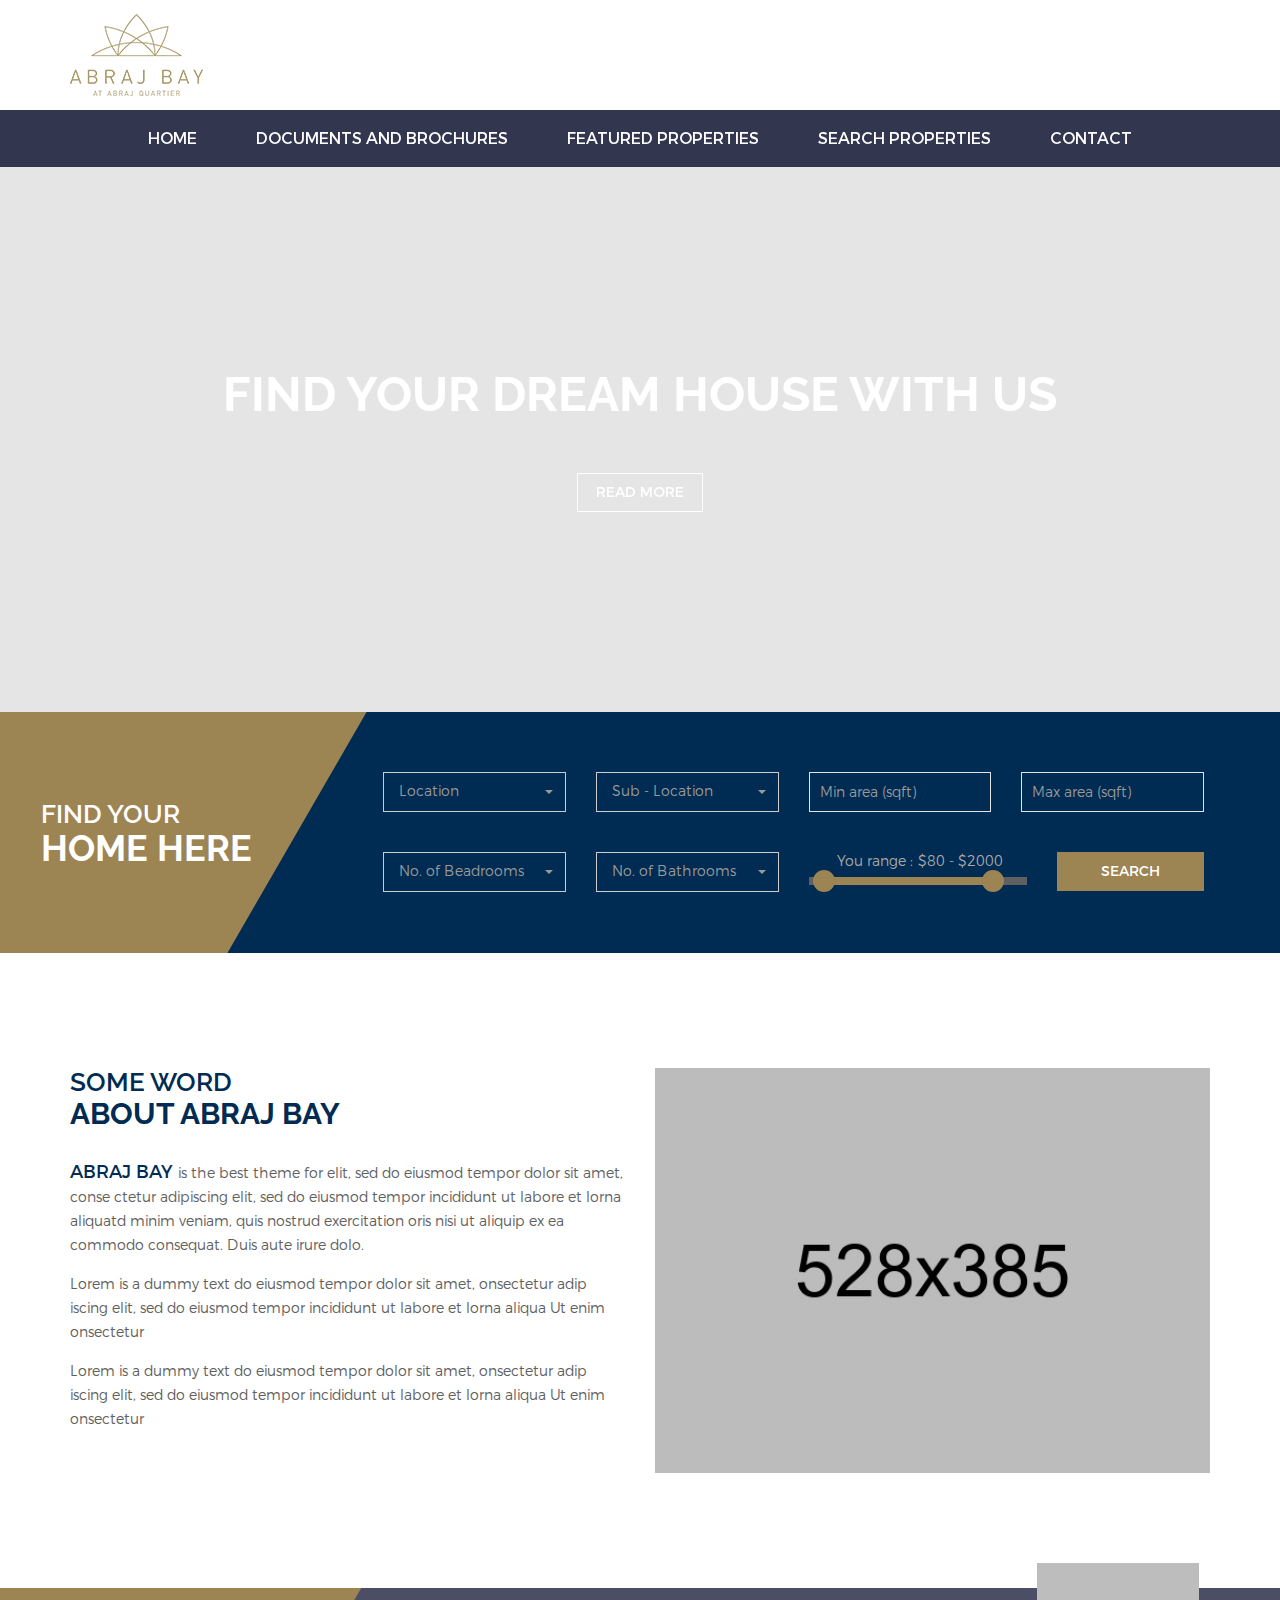
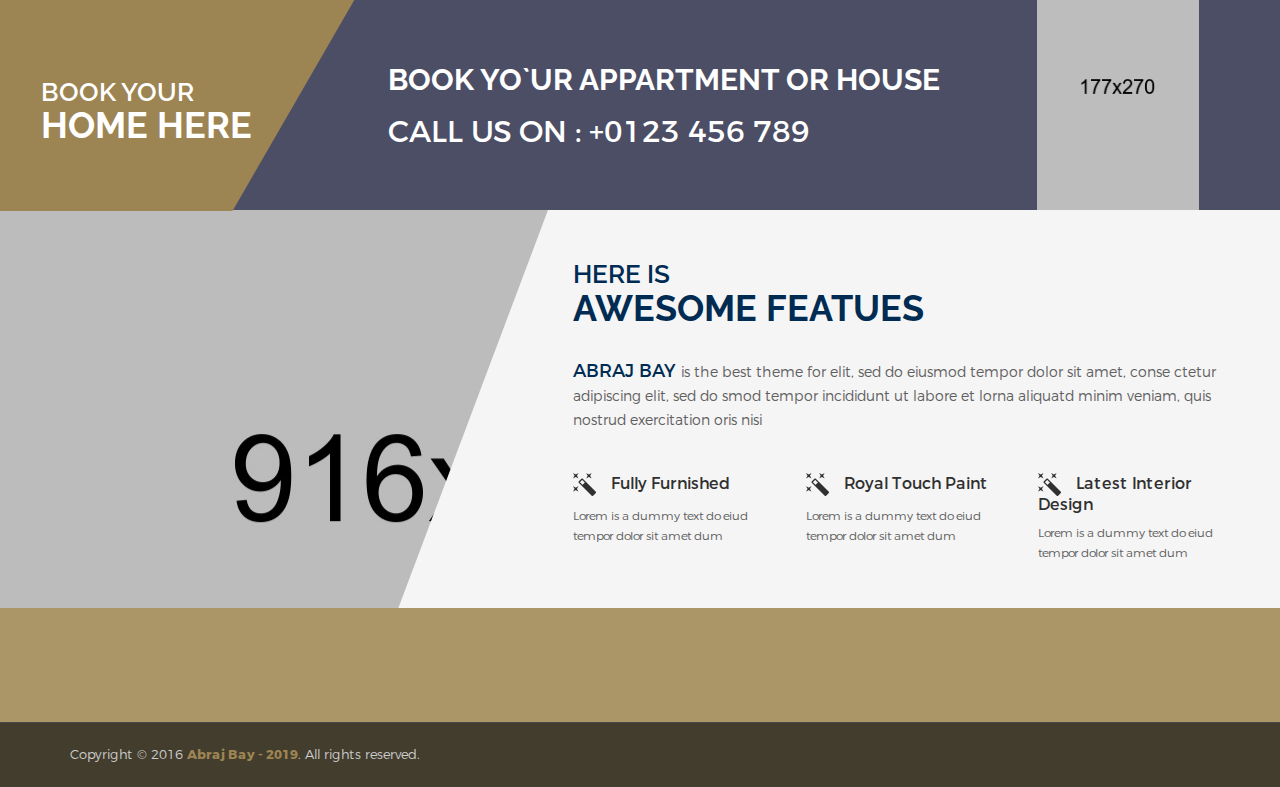
==== commit ac782f70: "menu featured" ====
--- a/index.html
+++ b/index.html
@@ -187,6 +187,14 @@
                                                 <li><a href="service-details.html">Service details</a></li>
                                             </ul>
                                         </li> -->
+                                        <li><a href="properties-featured.html">Featured Properties</a>
+                                            <!-- <ul class="drop-menu">
+                                                <li><a href="properties.html">Properties</a></li>
+                                                <li><a href="properties-left-sidebar.html">Properties left sidebar</a></li>
+                                                <li><a href="properties-right-sidebar.html">Properties right sidebar</a></li>
+                                                <li><a href="properties-details.html">Properties details</a></li>
+                                            </ul> -->
+                                        </li>
                                         <li><a href="properties.html">Search Properties</a>
                                             <!-- <ul class="drop-menu">
                                                 <li><a href="properties.html">Properties</a></li>
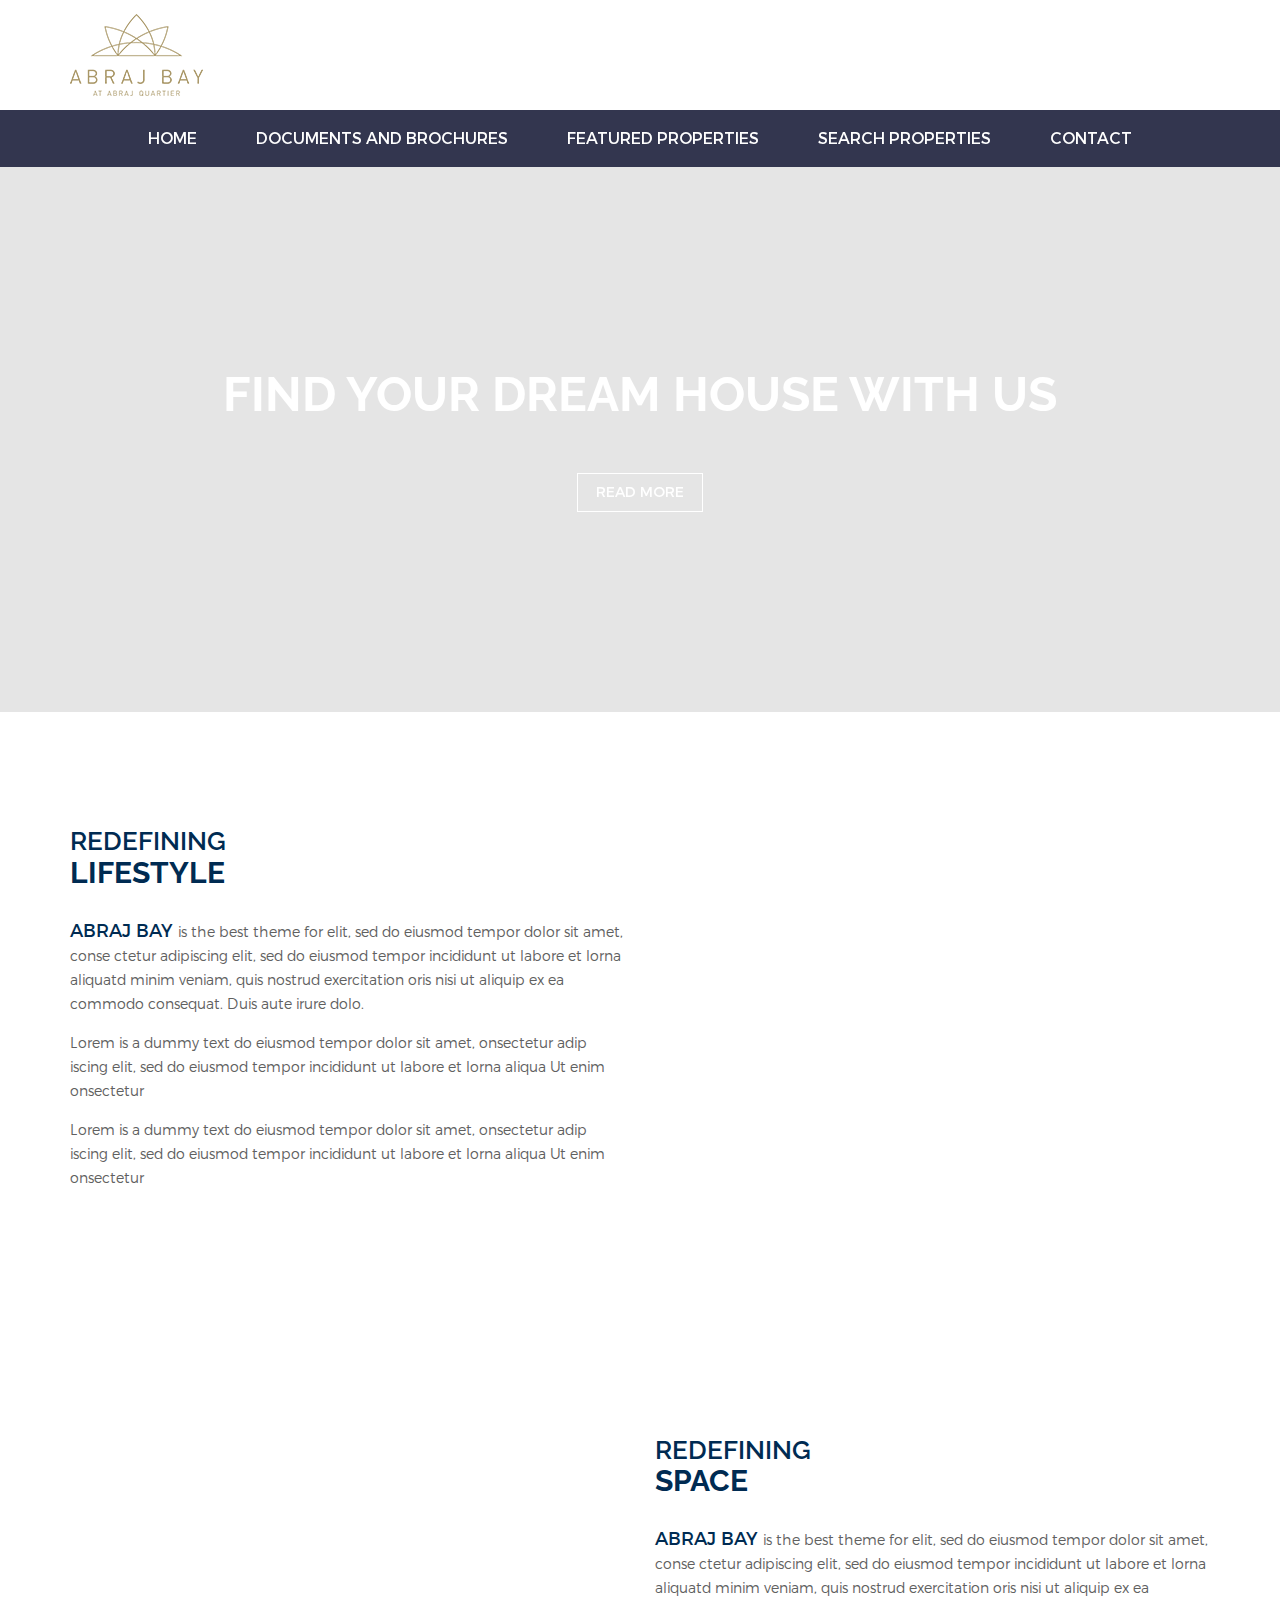
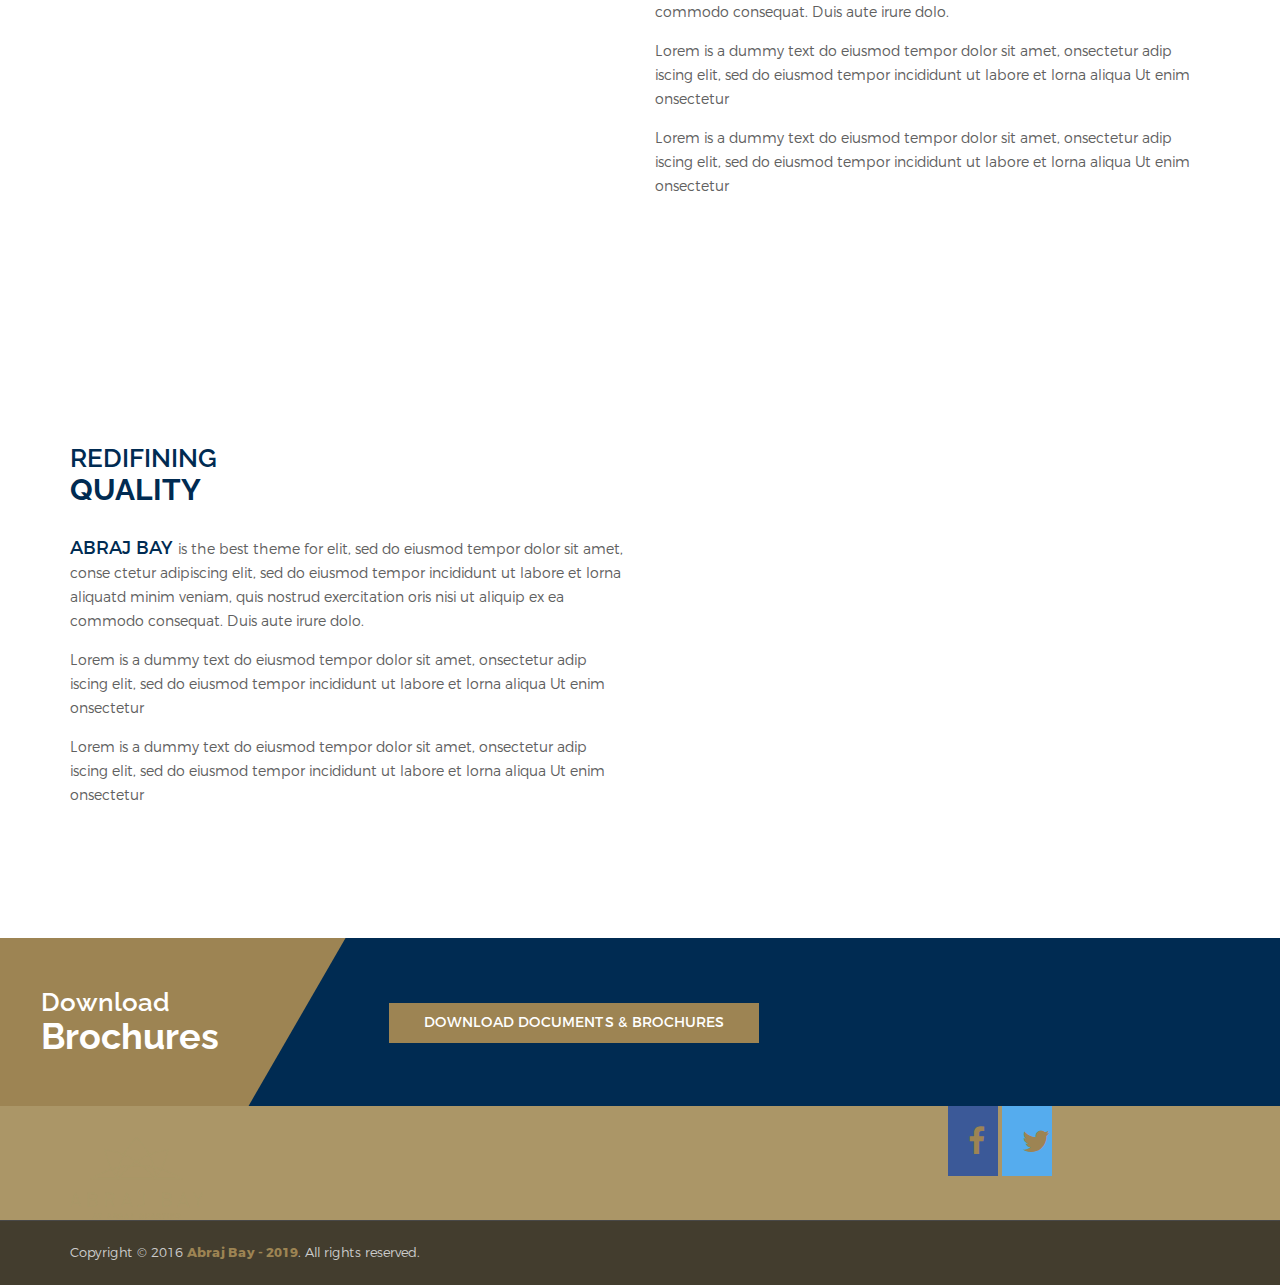
==== commit a5b62be1: "home blocks" ====
--- a/index.html
+++ b/index.html
@@ -29,12 +29,39 @@
     <!-- User style -->
     <link rel="stylesheet" href="css/custom.css">
 
+    <link rel="stylesheet" href="https://cdnjs.cloudflare.com/ajax/libs/font-awesome/4.7.0/css/font-awesome.min.css">
 
     <!-- Modernizr JS -->
     <script src="js/vendor/modernizr-2.8.3.min.js"></script>
     <style media="screen">
 
-
+    /* Style all font awesome icons */
+    .fa {
+      padding: 20px;
+      font-size: 30px;
+      width: 50px;
+      text-align: center;
+      text-decoration: none;
+    }
+
+    /* Add a hover effect if you want */
+    .fa:hover {
+      opacity: 0.7;
+    }
+
+    /* Set a specific color for each brand */
+
+    /* Facebook */
+    .fa-facebook {
+      background: #3B5998;
+      color: white;
+    }
+
+    /* Twitter */
+    .fa-twitter {
+      background: #55ACEE;
+      color: white;
+    }
     .main-cover {
         width: 65%;
         height: 662px;
@@ -326,7 +353,7 @@
         <section id="page-content" class="page-wrapper">
 
             <!-- FIND HOME AREA START -->
-            <div class="find-home-area bg-blue call-to-bg plr-140 pt-60 pb-20">
+            <!-- <div class="find-home-area bg-blue call-to-bg plr-140 pt-60 pb-20">
                 <div class="container-fluid">
                     <div class="row">
                         <div class="col-md-3 col-xs-12">
@@ -416,7 +443,6 @@
                                         <div class="row">
                                             <div class="col-sm-7 col-xs-12">
                                                 <div class="find-home-item">
-                                                    <!-- shop-filter -->
                                                     <div class="shop-filter">
                                                         <div class="price_filter">
                                                             <div class="price_slider_amount">
@@ -440,7 +466,7 @@
                         </div>
                     </div>
                 </div>
-            </div>
+            </div> -->
             <!-- FIND HOME AREA END -->
 
             <!-- ABOUT ABRAJ BAY  AREA START -->
@@ -449,8 +475,8 @@
                     <div class="row">
                         <div class="col-sm-6 col-xs-12">
                             <div class="section-title mb-30">
-                                <h3>SOME WORD </h3>
-                                <h2>ABOUT ABRAJ BAY </h2>
+                                <h3>REDEFINING </h3>
+                                <h2>LIFESTYLE </h2>
                             </div>
                             <div class="about-ABRAJ BAY -info">
                                 <p><span data-placement="top" data-toggle="tooltip" data-original-title="The name you can trust" class="tooltip-content">ABRAJ BAY </span> is the best theme for  elit, sed do eiusmod tempor dolor sit amet, conse ctetur adipiscing elit, sed do eiusmod tempor incididunt ut labore et lorna aliquatd minim veniam, quis nostrud exercitation oris nisi ut aliquip ex ea commodo consequat. Duis aute irure dolo.</p>
@@ -460,7 +486,7 @@
                         </div>
                         <div class="col-sm-6 col-xs-12">
                             <div class="about-image">
-                                <a href="about.html"><img src="images/about/1.jpg" alt=""></a>
+                                <a href="about.html"><img src="images/home/home1.jpg" alt=""></a>
                             </div>
                         </div>
                     </div>
@@ -470,25 +496,75 @@
 
 
 
+
+            <!-- ABOUT ABRAJ BAY  AREA START -->
+            <div class="about-ABRAJ BAY -area ptb-115">
+                <div class="container">
+                    <div class="row">
+                        <div class="col-sm-6 col-xs-12">
+                            <div class="about-image">
+                                <a href="about.html"><img src="images/home/home2.jpg" alt=""></a>
+                            </div>
+                        </div>
+                        <div class="col-sm-6 col-xs-12">
+                            <div class="section-title mb-30">
+                                <h3>REDEFINING </h3>
+                                <h2>SPACE </h2>
+                            </div>
+                            <div class="about-ABRAJ BAY -info">
+                                <p><span data-placement="top" data-toggle="tooltip" data-original-title="The name you can trust" class="tooltip-content">ABRAJ BAY </span> is the best theme for  elit, sed do eiusmod tempor dolor sit amet, conse ctetur adipiscing elit, sed do eiusmod tempor incididunt ut labore et lorna aliquatd minim veniam, quis nostrud exercitation oris nisi ut aliquip ex ea commodo consequat. Duis aute irure dolo.</p>
+                                <p>Lorem is a dummy text do eiusmod tempor dolor sit amet, onsectetur adip iscing elit, sed do eiusmod tempor incididunt ut labore et lorna aliqua Ut enim onsectetur </p>
+                                <p>Lorem is a dummy text do eiusmod tempor dolor sit amet, onsectetur adip iscing elit, sed do eiusmod tempor incididunt ut labore et lorna aliqua Ut enim onsectetur </p>
+                            </div>
+                        </div>
+                    </div>
+                </div>
+            </div>
+            <!-- ABOUT ABRAJ BAY  AREA END -->
+
+
+
+            <!-- ABOUT ABRAJ BAY  AREA START -->
+            <div class="about-ABRAJ BAY -area ptb-115">
+                <div class="container">
+                    <div class="row">
+                        <div class="col-sm-6 col-xs-12">
+                            <div class="section-title mb-30">
+                                <h3>REDIFINING </h3>
+                                <h2>QUALITY </h2>
+                            </div>
+                            <div class="about-ABRAJ BAY -info">
+                                <p><span data-placement="top" data-toggle="tooltip" data-original-title="The name you can trust" class="tooltip-content">ABRAJ BAY </span> is the best theme for  elit, sed do eiusmod tempor dolor sit amet, conse ctetur adipiscing elit, sed do eiusmod tempor incididunt ut labore et lorna aliquatd minim veniam, quis nostrud exercitation oris nisi ut aliquip ex ea commodo consequat. Duis aute irure dolo.</p>
+                                <p>Lorem is a dummy text do eiusmod tempor dolor sit amet, onsectetur adip iscing elit, sed do eiusmod tempor incididunt ut labore et lorna aliqua Ut enim onsectetur </p>
+                                <p>Lorem is a dummy text do eiusmod tempor dolor sit amet, onsectetur adip iscing elit, sed do eiusmod tempor incididunt ut labore et lorna aliqua Ut enim onsectetur </p>
+                            </div>
+                        </div>
+                        <div class="col-sm-6 col-xs-12">
+                            <div class="about-image">
+                                <a href="about.html"><img src="images/home/home3.jpg" alt=""></a>
+                            </div>
+                        </div>
+                    </div>
+                </div>
+            </div>
+            <!-- ABOUT ABRAJ BAY  AREA END -->
+
+
             <!-- BOOKING AREA START -->
-            <div class="booking-area bg-1 call-to-bg plr-140 pt-75">
+            <div class="subscribe-area bg-blue call-to-bg plr-140 ptb-50">
                 <div class="container-fluid">
                     <div class="row">
                         <div class="col-md-3 col-sm-4 col-xs-12">
                             <div class="section-title text-white">
-                                <h3>BOOK YOUR</h3>
-                                <h2 class="h1">HOME HERE</h2>
+                                <h3>Download</h3>
+                                <h2 class="h1">Brochures</h2>
                             </div>
                         </div>
                         <div class="col-md-9 col-sm-8 col-xs-12">
-                            <div class="booking-conternt clearfix">
-                                <div class="book-house text-white">
-                                    <h2>BOOK YO`UR APPARTMENT OR HOUSE </h2>
-                                    <h2 class="h5">CALL US ON : +0123  456  789  </h2>
-                                </div>
-                                <div class="booking-imgae">
-                                    <img src="images/others/booking.png" alt="">
-                                </div>
+                            <div class="subscribe">
+                                <form action="elements.html">
+                                    <button type="submit" value="send">Download Documents & Brochures</button>
+                                </form>
                             </div>
                         </div>
                     </div>
@@ -499,7 +575,7 @@
 
 
             <!-- FEATURES AREA START -->
-            <div class="features-area fix">
+            <!-- <div class="features-area fix">
                 <div class="container-fluid">
                     <div class="row">
                         <div class="col-md-7 col-md-offset-5">
@@ -538,7 +614,7 @@
                         </div>
                     </div>
                 </div>
-            </div>
+            </div> -->
             <!-- FEATURES AREA END -->
             <!--<div class="main-cover">
               <div id="dp">
@@ -618,6 +694,16 @@
                                         </div>
                                     </li>
                                 </ul> -->
+                            </div>
+                        </div>
+                        <div class="col-lg-6 col-md-6 col-sm-6 col-xs-12">
+                        </div>
+                        <div class="col-lg-3 col-md-3 col-sm-6 col-xs-12">
+                            <div class="copyright text-left">
+                                <p>
+                                  <a href="#" class="fa fa-facebook"></a>
+                                  <a href="#" class="fa fa-twitter"></a>
+                                </p>
                             </div>
                         </div>
                         <!-- footer-latest-news -->
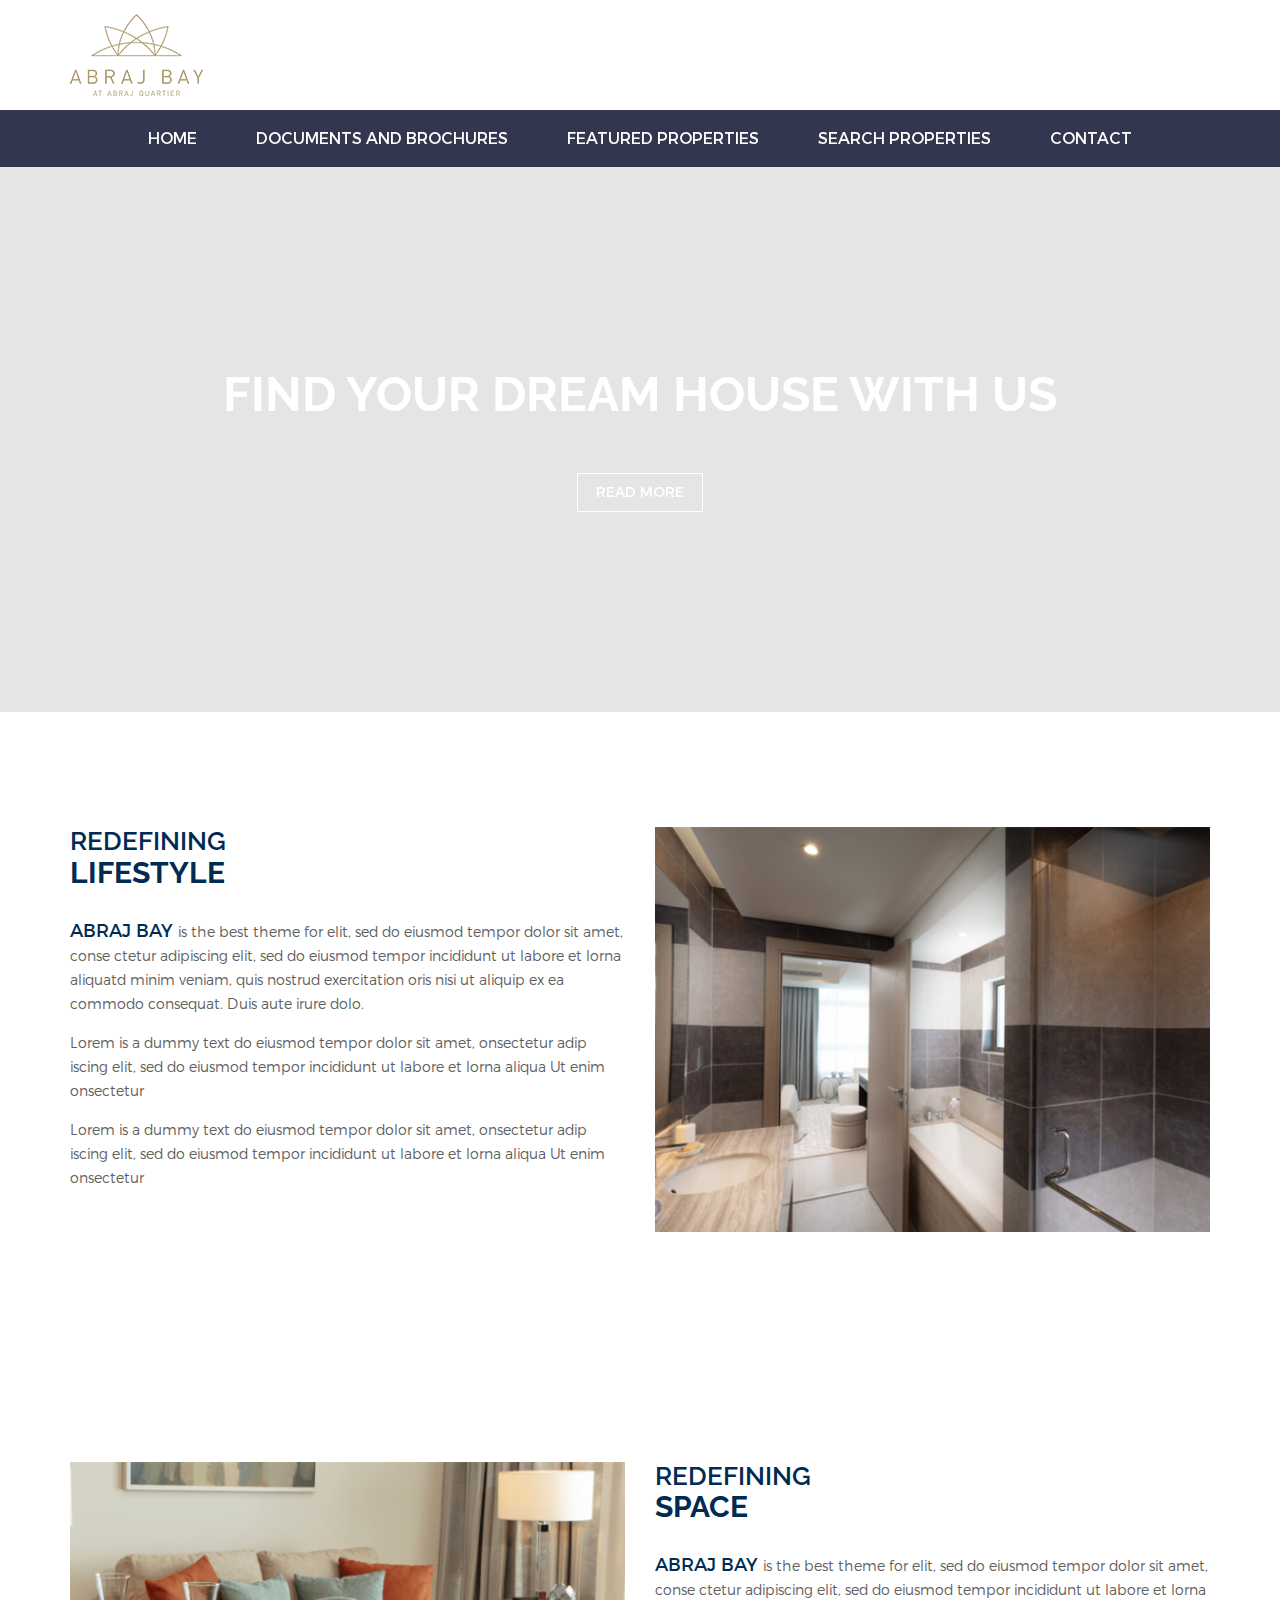
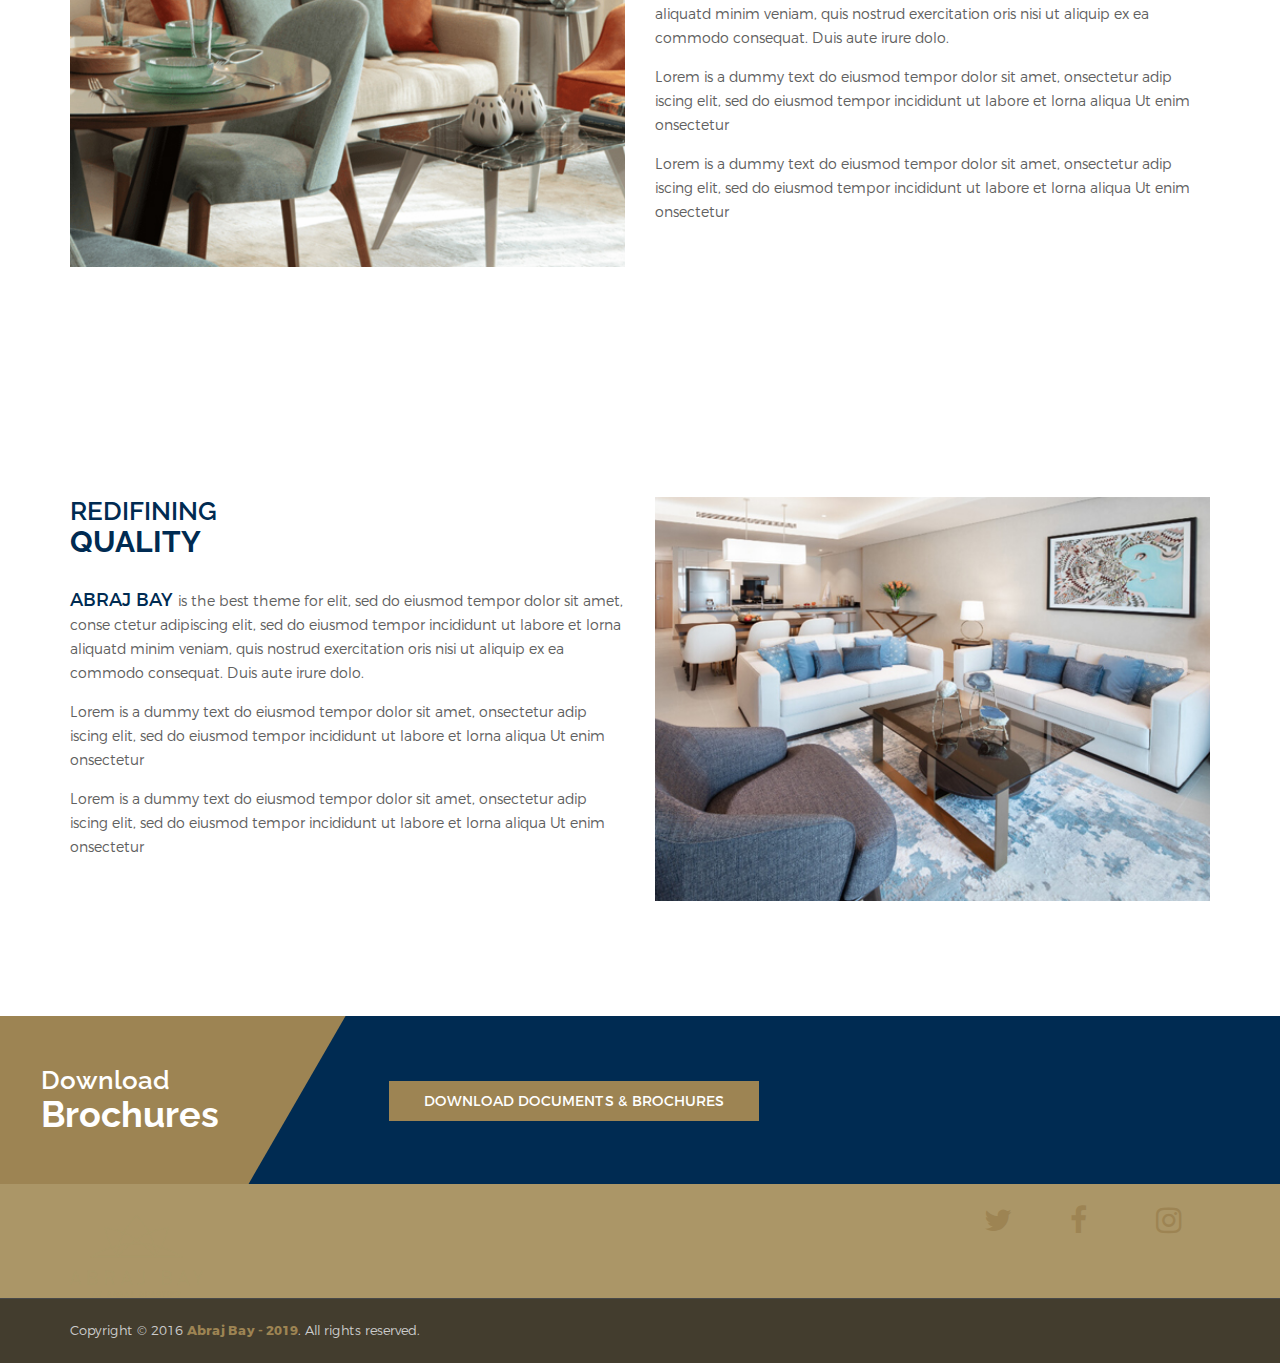
==== commit 358e1f9d: "index footer" ====
--- a/index.html
+++ b/index.html
@@ -51,17 +51,6 @@
 
     /* Set a specific color for each brand */
 
-    /* Facebook */
-    .fa-facebook {
-      background: #3B5998;
-      color: white;
-    }
-
-    /* Twitter */
-    .fa-twitter {
-      background: #55ACEE;
-      color: white;
-    }
     .main-cover {
         width: 65%;
         height: 662px;
@@ -701,8 +690,15 @@
                         <div class="col-lg-3 col-md-3 col-sm-6 col-xs-12">
                             <div class="copyright text-left">
                                 <p>
-                                  <a href="#" class="fa fa-facebook"></a>
-                                  <a href="#" class="fa fa-twitter"></a>
+                                    <a class="btn btn-social-icon btn-twitter">
+                                      <span class="fa fa-twitter"></span>
+                                    </a>
+                                    <a class="btn btn-social-icon btn-facebook">
+                                      <span class="fa fa-facebook"></span>
+                                    </a>
+                                    <a class="btn btn-social-icon btn-instagram">
+                                      <span class="fa fa-instagram"></span>
+                                    </a>
                                 </p>
                             </div>
                         </div>
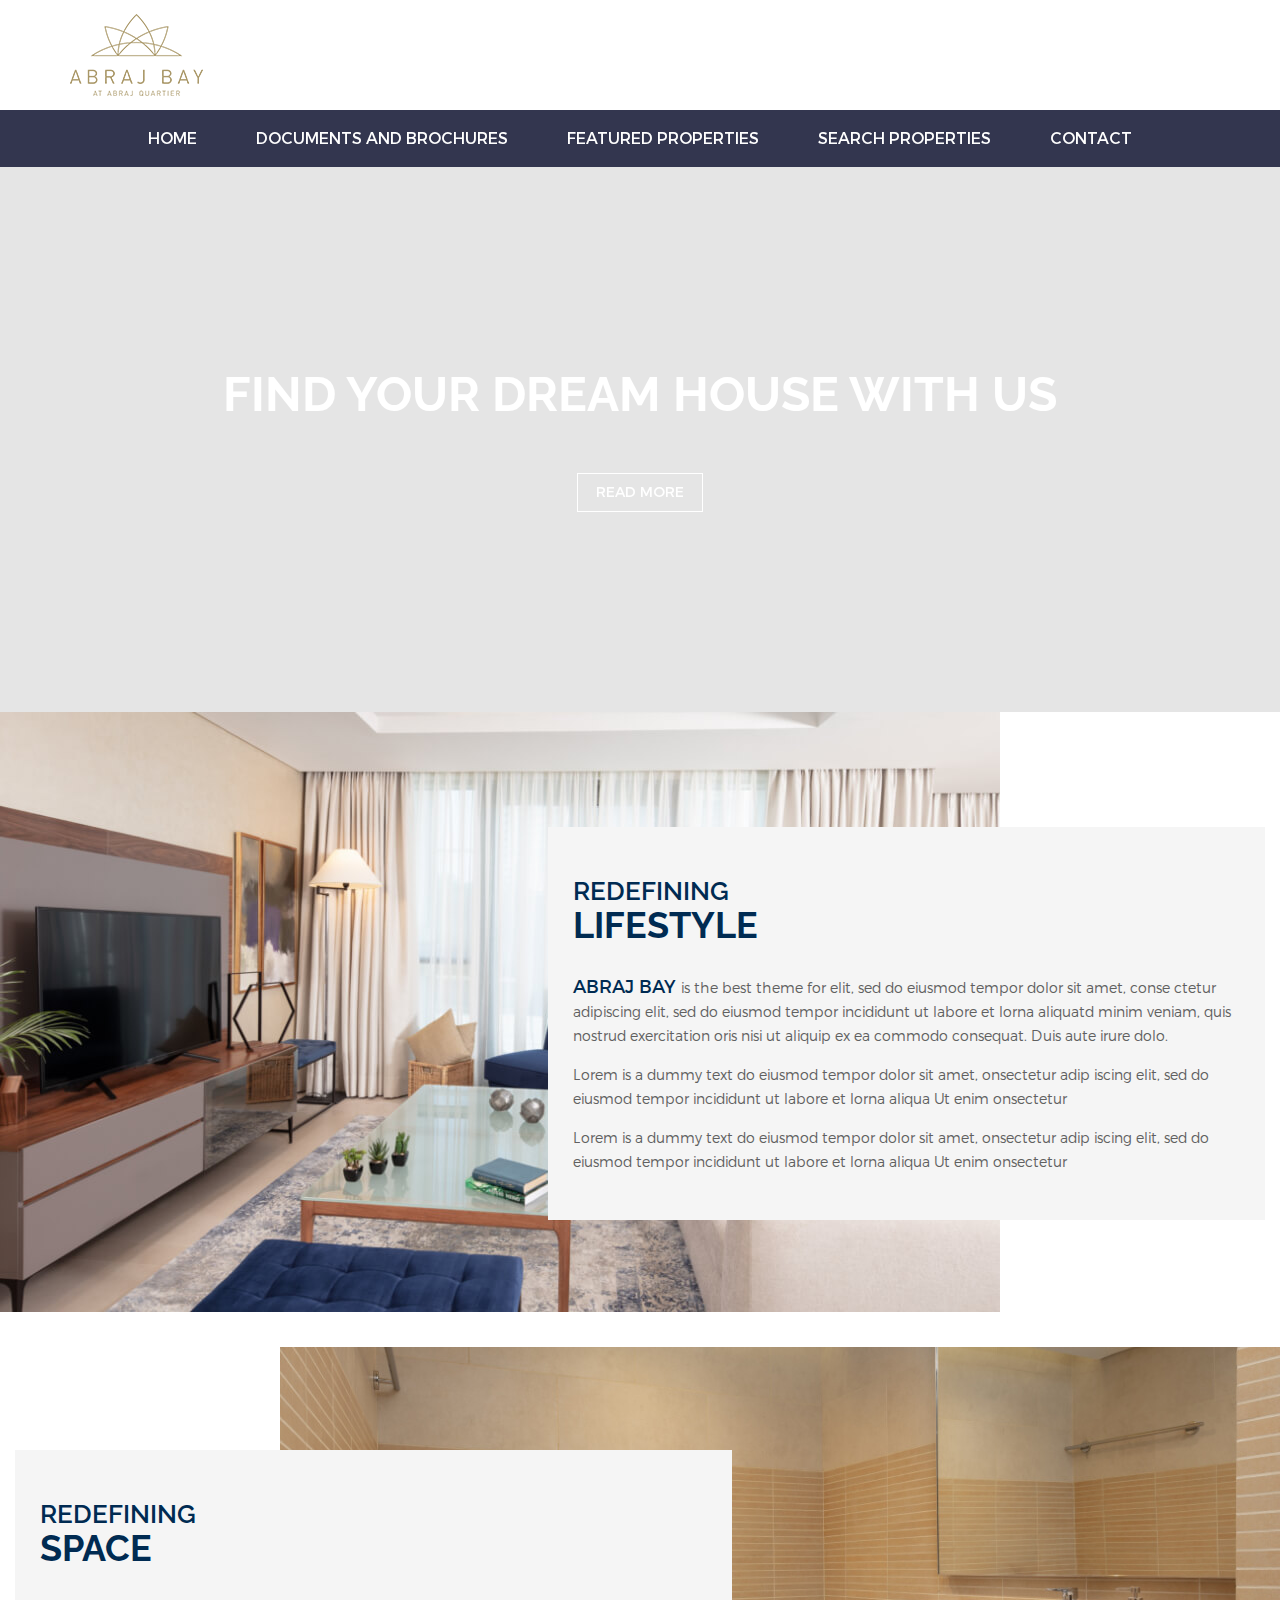
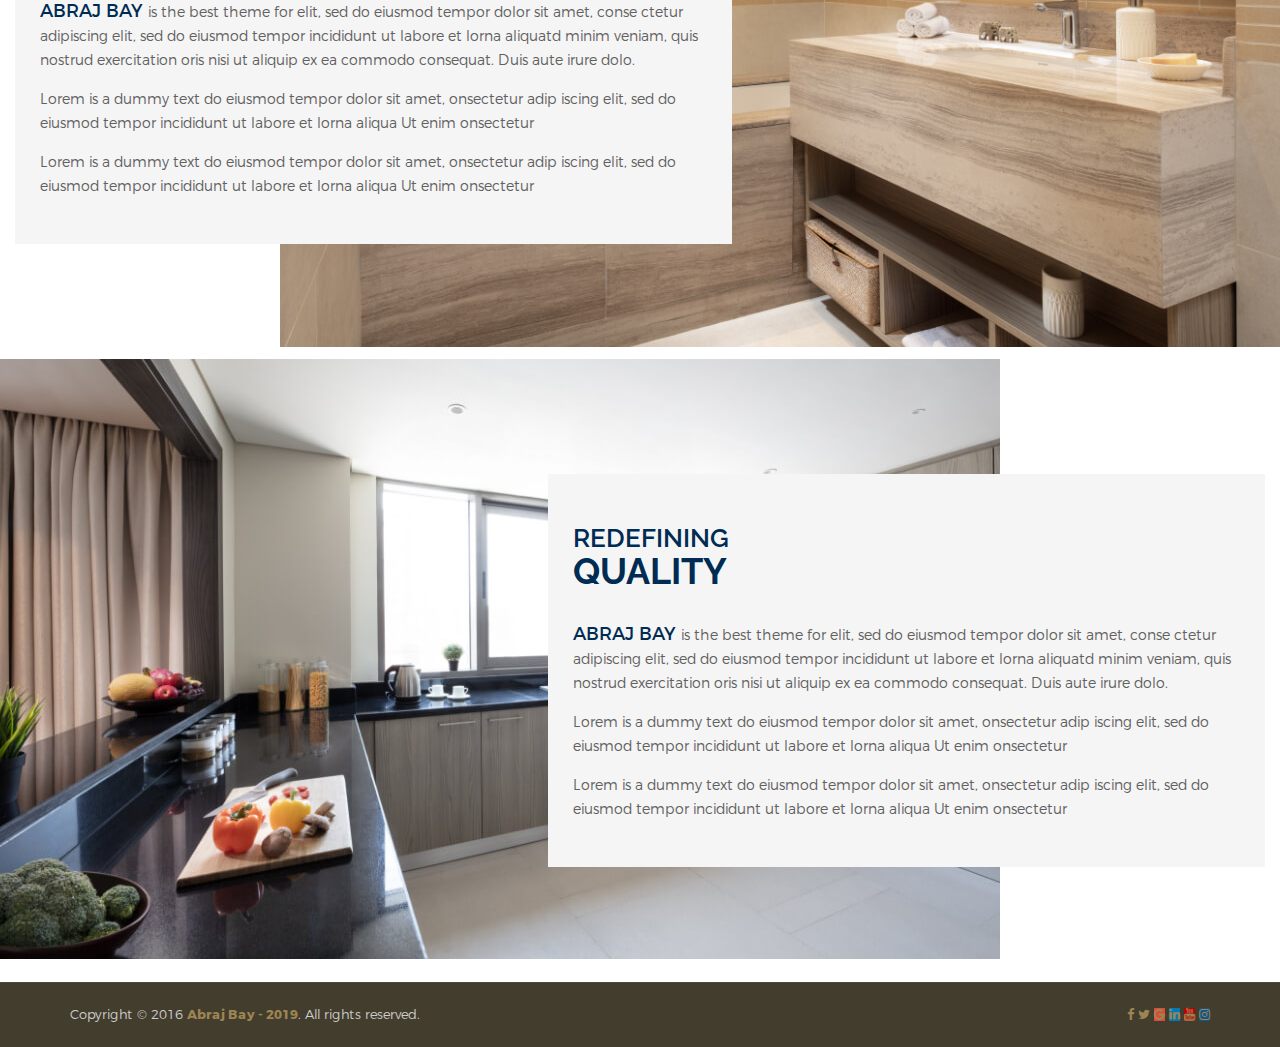
==== commit f857812e: "footer and home" ====
--- a/index.html
+++ b/index.html
@@ -33,45 +33,38 @@
 
     <!-- Modernizr JS -->
     <script src="js/vendor/modernizr-2.8.3.min.js"></script>
+
     <style media="screen">
 
-    /* Style all font awesome icons */
-    .fa {
-      padding: 20px;
-      font-size: 30px;
-      width: 50px;
-      text-align: center;
-      text-decoration: none;
-    }
-
-    /* Add a hover effect if you want */
-    .fa:hover {
-      opacity: 0.7;
-    }
-
-    /* Set a specific color for each brand */
 
     .main-cover {
-        width: 65%;
-        height: 662px;
-        position: relative;
-        margin: -60px auto 0;
-        z-index: 1;
-        background-color: brown;
+      position: absolute;
+      z-index: 1;
+      background-color: brown;
+      height: 50%;
     }
 
     #dp {
         width: 60%;
-        position: absolute;
-        left: 55%;
-        margin: 0 -20% 20% 0;
+        position: relative;
+        left: 18%;
         z-index: 2;
-        margin-top: 15%;
+        margin-top: -27%;
     }
 
     .dp-pic {
-      width: 100%;
+      width: 30%;
+      position: relative;
+      margin: 20%;
+      margin-left:80%;
     }
+    .text-block{
+      color:#fff;
+      vertical-align:center;
+      padding-top:40%;
+      height:100%;
+    }
+
     </style>
 </head>
 
@@ -265,57 +258,111 @@
                         <div class="mobile-menu">
                             <nav id="dropdown">
                                 <ul>
-                                    <li><a href="index.html">Home</a>
-                                        <ul>
-                                            <li><a href="index.html">Home-1</a></li>
-                                            <li><a href="index-2.html">home-2</a></li>
-                                            <li><a href="index-3.html">home-3</a></li>
-                                            <li><a href="index-4.html">Background Video</a></li>
-                                            <li><a href="index-5.html">Background Video overlay</a></li>
-                                            <li><a href="index-6.html">BG Video dot overlay</a></li>
-                                            <li><a href="index-7.html">Animated Text</a></li>
-                                            <li><a href="index-8.html">Animated Text dot overlay</a></li>
-                                            <li><a href="index-9.html">Box layout - 1</a></li>
-                                            <li><a href="index-10.html">Box layout - 2</a></li>
-                                            <li><a href="index-11.html">Box layout - 3</a></li>
-                                        </ul>
-                                    </li>
-                                    <li><a href="service.html">Service</a>
-                                        <ul>
-                                            <li><a href="service.html">Service</a></li>
-                                            <li><a href="service-details.html">Service details</a></li>
-                                        </ul>
-                                    </li>
-                                    <li><a href="properties.html">Properties</a>
-                                        <ul>
-                                            <li><a href="properties.html">Properties</a></li>
-                                            <li><a href="properties-left-sidebar.html">Properties left sidebar</a></li>
-                                            <li><a href="properties-right-sidebar.html">Properties right sidebar</a></li>
-                                            <li><a href="properties-details.html">Properties details</a></li>
-                                        </ul>
-                                    </li>
-                                    <li><a href="#">Pages</a>
-                                        <ul>
-                                            <li><a href="about.html">About</a></li>
-                                            <li><a href="agent.html">Agent</a></li>
-                                            <li><a href="agent-details.html">Agent-details</a></li>
-                                            <li><a href="features.html">Features</a></li>
-                                            <li><a href="service.html">Service</a></li>
-                                            <li><a href="service-details.html">Service details</a></li>
-                                            <li><a href="login.html">Login</a></li>
-                                            <li><a href="404.html">404</a></li>
-                                            <li><a href="contact.html">Contact</a></li>
-                                        </ul>
-                                    </li>
-                                    <li><a href="blog.html">Blog</a>
-                                        <ul>
-                                            <li><a href="blog.html">Blog</a></li>
-                                            <li><a href="blog-left-sidebar.html">Blog left sidebar</a></li>
-                                            <li><a href="blog-right-sidebar.html">Blog right sidebar</a></li>
-                                            <li><a href="single-blog.html">Single Bloge</a></li>
-                                        </ul>
-                                    </li>
-                                    <li><a href="contact.html">Contact</a></li>
+                                  <li><a href="index.html">Home</a>
+                                      <!-- <ul class="drop-menu">
+                                          <li><a href="index.html">Home-1</a></li>
+                                          <li><a href="index-2.html">home-2</a></li>
+                                          <li><a href="index-3.html">home-3</a></li>
+                                          <li><a href="index-4.html">Background Video</a></li>
+                                          <li><a href="index-5.html">Background Video overlay</a></li>
+                                          <li><a href="index-6.html">BG Video dot overlay</a></li>
+                                          <li><a href="index-7.html">Animated Text</a></li>
+                                          <li><a href="index-8.html">Animated Text dot overlay</a></li>
+                                          <li><a href="index-9.html">Box layout - 1</a></li>
+                                          <li><a href="index-10.html">Box layout - 2</a></li>
+                                          <li><a href="index-11.html">Box layout - 3</a></li>
+                                      </ul> -->
+                                  </li>
+                                  <li class="mega-parent"><a href="elements.html">Documents and Brochures</a>
+                                      <!-- <div class="mega-menu-area">
+                                          <ul class="single-mega-item">
+                                              <li><a href="elements-accordion.html">Accordion</a></li>
+                                              <li><a href="elements-agent.html">Agent</a></li>
+                                              <li><a href="elements-alerts.html">Alerts</a></li>
+                                              <li><a href="elements-audio.html">Audio</a></li>
+                                              <li><a href="elements-call-to-actions.html">Call-to-actions</a></li>
+                                              <li><a href="elements-contact-1.html">Contact-1</a></li>
+                                              <li><a href="elements-contact-2.html">Contact-2</a></li>
+                                          </ul>
+                                          <ul class="single-mega-item">
+                                              <li><a href="elements-features.html">Features</a></li>
+                                              <li><a href="elements-footer-1.html">Footer-1</a></li>
+                                              <li><a href="elements-footer-2.html">Footer-2</a></li>
+                                              <li><a href="elements-header-sticky-no.html">Header-sticky-no</a></li>
+                                              <li><a href="elements-header-sticky.html">Header-sticky</a></li>
+                                              <li><a href="elements-map.html">Map</a></li>
+                                              <li><a href="elements-media.html">Media</a></li>
+                                          </ul>
+                                          <ul class="single-mega-item">
+                                              <li><a href="elements-pagination.html">Pagination</a></li>
+                                              <li><a href="elements-progress-bar.html">Progress-bar</a></li>
+                                              <li><a href="elements-property.html">Property</a></li>
+                                              <li><a href="elements-services.html">Services</a></li>
+                                              <li><a href="elements-sidebar-left-1.html">Sidebar-left-1</a></li>
+                                              <li><a href="elements-sidebar-left-2.html">Sidebar-left-2</a></li>
+                                              <li><a href="elements-sidebar-right-1.html">Sidebar-right-1</a></li>
+                                          </ul>
+                                          <ul class="single-mega-item">
+                                              <li><a href="elements-sidebar-right-2.html">Sidebar-right-1</a></li>
+                                              <li><a href="elements-tab.html">Tab</a></li>
+                                              <li><a href="elements-table.html">Table</a></li>
+                                              <li><a href="elements-testimonials.html">Testimonials</a></li>
+                                              <li><a href="elements-toggles.html">Toggles</a></li>
+                                              <li><a href="elements-typography.html">Typography</a></li>
+                                              <li><a href="elements-video.html">Video</a></li>
+                                          </ul>
+                                      </div> -->
+                                  </li>
+                                  <!-- <li><a href="service.html">Service</a>
+                                      <ul class="drop-menu">
+                                          <li><a href="service.html">Service</a></li>
+                                          <li><a href="service-details.html">Service details</a></li>
+                                      </ul>
+                                  </li> -->
+                                  <li><a href="properties-featured.html">Featured Properties</a>
+                                      <!-- <ul class="drop-menu">
+                                          <li><a href="properties.html">Properties</a></li>
+                                          <li><a href="properties-left-sidebar.html">Properties left sidebar</a></li>
+                                          <li><a href="properties-right-sidebar.html">Properties right sidebar</a></li>
+                                          <li><a href="properties-details.html">Properties details</a></li>
+                                      </ul> -->
+                                  </li>
+                                  <li><a href="properties.html">Search Properties</a>
+                                      <!-- <ul class="drop-menu">
+                                          <li><a href="properties.html">Properties</a></li>
+                                          <li><a href="properties-left-sidebar.html">Properties left sidebar</a></li>
+                                          <li><a href="properties-right-sidebar.html">Properties right sidebar</a></li>
+                                          <li><a href="properties-details.html">Properties details</a></li>
+                                      </ul> -->
+                                  </li>
+                                  <!-- <li><a href="agent.html">Agent</a>
+                                      <ul class="drop-menu">
+                                          <li><a href="agent.html">Agent</a></li>
+                                          <li><a href="agent-details.html">Agent details</a></li>
+                                      </ul>
+                                  </li> -->
+                                  <!-- <li><a href="#">Pages's</a>
+                                      <ul class="drop-menu menu-right">
+                                          <li><a href="about.html">About</a></li>
+                                          <li><a href="agent.html">Agent</a></li>
+                                          <li><a href="agent-details.html">Agent-details</a></li>
+                                          <li><a href="features.html">Features</a></li>
+                                          <li><a href="service.html">Service</a></li>
+                                          <li><a href="service-details.html">Service details</a></li>
+                                          <li><a href="login.html">Login</a></li>
+                                          <li><a href="404.html">404</a></li>
+                                          <li><a href="contact.html">Contact</a></li>
+                                      </ul>
+                                  </li> -->
+                                  <!-- <li><a href="blog.html">Blog</a>
+                                      <ul class="drop-menu menu-right">
+                                          <li><a href="blog.html">Blog</a></li>
+                                          <li><a href="blog-left-sidebar.html">Blog left sidebar</a></li>
+                                          <li><a href="blog-right-sidebar.html">Blog right sidebar</a></li>
+                                          <li><a href="single-blog.html">Single Bloge</a></li>
+                                      </ul>
+                                  </li> -->
+                                  <li><a href="contact.html">Contact</a></li>
                                 </ul>
                             </nav>
                         </div>
@@ -340,7 +387,6 @@
 
         <!-- Start page content -->
         <section id="page-content" class="page-wrapper">
-
             <!-- FIND HOME AREA START -->
             <!-- <div class="find-home-area bg-blue call-to-bg plr-140 pt-60 pb-20">
                 <div class="container-fluid">
@@ -459,7 +505,7 @@
             <!-- FIND HOME AREA END -->
 
             <!-- ABOUT ABRAJ BAY  AREA START -->
-            <div class="about-ABRAJ BAY -area ptb-115">
+            <!-- <div class="about-ABRAJ BAY -area ptb-115">
                 <div class="container">
                     <div class="row">
                         <div class="col-sm-6 col-xs-12">
@@ -480,14 +526,76 @@
                         </div>
                     </div>
                 </div>
+            </div> -->
+            <!-- ABOUT ABRAJ BAY  AREA END -->
+
+            <div class="features-area fix firstfeatured about-ABRAJ BAY -area ptb-115">
+                <div class="container-fluid">
+                    <div class="row">
+                        <div class="col-md-7 col-md-offset-5">
+                            <div class="features-info bg-gray">
+                                <div class="section-title mb-30">
+                                    <h3>REDEFINING</h3>
+                                    <h2 class="h1">LIFESTYLE</h2>
+                                </div>
+                                <div class="features-desc">
+                                  <p><span data-placement="top" data-toggle="tooltip" data-original-title="The name you can trust" class="tooltip-content">ABRAJ BAY </span> is the best theme for  elit, sed do eiusmod tempor dolor sit amet, conse ctetur adipiscing elit, sed do eiusmod tempor incididunt ut labore et lorna aliquatd minim veniam, quis nostrud exercitation oris nisi ut aliquip ex ea commodo consequat. Duis aute irure dolo.</p>
+                                  <p>Lorem is a dummy text do eiusmod tempor dolor sit amet, onsectetur adip iscing elit, sed do eiusmod tempor incididunt ut labore et lorna aliqua Ut enim onsectetur </p>
+                                  <p>Lorem is a dummy text do eiusmod tempor dolor sit amet, onsectetur adip iscing elit, sed do eiusmod tempor incididunt ut labore et lorna aliqua Ut enim onsectetur </p>
+                                </div>
+                            </div>
+                        </div>
+                    </div>
+                </div>
             </div>
+
             <!-- ABOUT ABRAJ BAY  AREA END -->
 
-
+            <div class="features-area fix secondfeatured about-ABRAJ BAY -area ptb-115">
+                <div class="container-fluid">
+                    <div class="row">
+                        <div class="col-md-7 col-md-7">
+                            <div class="features-info bg-gray">
+                                <div class="section-title mb-30">
+                                    <h3>REDEFINING</h3>
+                                    <h2 class="h1">SPACE</h2>
+                                </div>
+                                <div class="features-desc">
+                                  <p><span data-placement="top" data-toggle="tooltip" data-original-title="The name you can trust" class="tooltip-content">ABRAJ BAY </span> is the best theme for  elit, sed do eiusmod tempor dolor sit amet, conse ctetur adipiscing elit, sed do eiusmod tempor incididunt ut labore et lorna aliquatd minim veniam, quis nostrud exercitation oris nisi ut aliquip ex ea commodo consequat. Duis aute irure dolo.</p>
+                                  <p>Lorem is a dummy text do eiusmod tempor dolor sit amet, onsectetur adip iscing elit, sed do eiusmod tempor incididunt ut labore et lorna aliqua Ut enim onsectetur </p>
+                                  <p>Lorem is a dummy text do eiusmod tempor dolor sit amet, onsectetur adip iscing elit, sed do eiusmod tempor incididunt ut labore et lorna aliqua Ut enim onsectetur </p>
+                                </div>
+                            </div>
+                        </div>
+                    </div>
+                </div>
+            </div>
+
+            <!-- ABOUT ABRAJ BAY  AREA END -->
+
+            <div class="features-area fix thirdfeatured about-ABRAJ BAY -area ptb-115">
+                <div class="container-fluid">
+                    <div class="row">
+                        <div class="col-md-7 col-md-offset-5">
+                            <div class="features-info bg-gray">
+                                <div class="section-title mb-30">
+                                    <h3>REDEFINING</h3>
+                                    <h2 class="h1">QUALITY</h2>
+                                </div>
+                                <div class="features-desc">
+                                  <p><span data-placement="top" data-toggle="tooltip" data-original-title="The name you can trust" class="tooltip-content">ABRAJ BAY </span> is the best theme for  elit, sed do eiusmod tempor dolor sit amet, conse ctetur adipiscing elit, sed do eiusmod tempor incididunt ut labore et lorna aliquatd minim veniam, quis nostrud exercitation oris nisi ut aliquip ex ea commodo consequat. Duis aute irure dolo.</p>
+                                  <p>Lorem is a dummy text do eiusmod tempor dolor sit amet, onsectetur adip iscing elit, sed do eiusmod tempor incididunt ut labore et lorna aliqua Ut enim onsectetur </p>
+                                  <p>Lorem is a dummy text do eiusmod tempor dolor sit amet, onsectetur adip iscing elit, sed do eiusmod tempor incididunt ut labore et lorna aliqua Ut enim onsectetur </p>
+                                </div>
+                            </div>
+                        </div>
+                    </div>
+                </div>
+            </div>
 
 
             <!-- ABOUT ABRAJ BAY  AREA START -->
-            <div class="about-ABRAJ BAY -area ptb-115">
+            <!-- <div class="about-ABRAJ BAY -area ptb-115">
                 <div class="container">
                     <div class="row">
                         <div class="col-sm-6 col-xs-12">
@@ -508,13 +616,13 @@
                         </div>
                     </div>
                 </div>
-            </div>
+            </div> -->
             <!-- ABOUT ABRAJ BAY  AREA END -->
 
 
 
             <!-- ABOUT ABRAJ BAY  AREA START -->
-            <div class="about-ABRAJ BAY -area ptb-115">
+            <!-- <div class="about-ABRAJ BAY -area ptb-115">
                 <div class="container">
                     <div class="row">
                         <div class="col-sm-6 col-xs-12">
@@ -535,12 +643,12 @@
                         </div>
                     </div>
                 </div>
-            </div>
+            </div> -->
             <!-- ABOUT ABRAJ BAY  AREA END -->
 
 
             <!-- BOOKING AREA START -->
-            <div class="subscribe-area bg-blue call-to-bg plr-140 ptb-50">
+            <!-- <div class="subscribe-area bg-blue call-to-bg plr-140 ptb-50">
                 <div class="container-fluid">
                     <div class="row">
                         <div class="col-md-3 col-sm-4 col-xs-12">
@@ -558,7 +666,7 @@
                         </div>
                     </div>
                 </div>
-            </div>
+            </div> -->
             <!-- BOOKING AREA END -->
 
 
@@ -646,121 +754,50 @@
 
         <!-- Start footer area -->
         <footer id="footer" class="footer-area bg-2 bg-opacity-black-90">
-            <div class="footer-top pt-0 pb-00">
+            <!-- <div class="footer-top pt-0 pb-00">
                 <div class="container">
                     <div class="row">
-                        <!-- footer-address -->
                         <div class="col-lg-3 col-md-3 col-sm-6 col-xs-12">
                             <div class="footer-widget">
                                 <h6 class="footer-titel"></h6>
                                 <img src="images/logo/logo.png" />
-                                <!-- <ul class="footer-address">
-                                    <li>
-                                        <div class="address-icon">
-                                            <img src="images/icons/location-2.png" alt="">
-                                        </div>
-                                        <div class="address-info">
-                                            <span>8901 Marmora Raod,</span>
-                                            <span>Glasgow, D04  89GR</span>
-                                        </div>
-                                    </li>
-                                    <li>
-                                        <div class="address-icon">
-                                            <img src="images/icons/phone-3.png" alt="">
-                                        </div>
-                                        <div class="address-info">
-                                            <span>Telephone : (801) 4256  9856</span>
-                                            <span>Telephone : (801) 4256  9658</span>
-                                        </div>
-                                    </li>
-                                    <li>
-                                        <div class="address-icon">
-                                            <img src="images/icons/world.png" alt="">
-                                        </div>
-                                        <div class="address-info">
-                                            <span>Email : info@ABRAJ BAY .com</span>
-                                            <span>Web :<a href="#" target="_blank"> www.ABRAJ BAY .com</a></span>
-                                        </div>
-                                    </li>
-                                </ul> -->
-                            </div>
+                              </div>
                         </div>
                         <div class="col-lg-6 col-md-6 col-sm-6 col-xs-12">
                         </div>
                         <div class="col-lg-3 col-md-3 col-sm-6 col-xs-12">
                             <div class="copyright text-left">
                                 <p>
-                                    <a class="btn btn-social-icon btn-twitter">
-                                      <span class="fa fa-twitter"></span>
-                                    </a>
-                                    <a class="btn btn-social-icon btn-facebook">
-                                      <span class="fa fa-facebook"></span>
-                                    </a>
-                                    <a class="btn btn-social-icon btn-instagram">
-                                      <span class="fa fa-instagram"></span>
-                                    </a>
+                                  <a href="#" class="fa fa-facebook"></a>
+                                  <a href="#" class="fa fa-twitter"></a>
+                                  <a href="#" class="fa fa-google"></a>
+                                  <a href="#" class="fa fa-linkedin"></a>
+                                  <a href="#" class="fa fa-youtube"></a>
+                                  <a href="#" class="fa fa-instagram"></a>
                                 </p>
                             </div>
                         </div>
-                        <!-- footer-latest-news -->
-                        <!-- <div class="col-lg-6 col-md-5 hidden-sm col-xs-12">
-                            <div class="footer-widget middle">
-                                <h6 class="footer-titel">LATEST NEWS</h6>
-                                <ul class="footer-latest-news">
-                                    <li>
-                                        <div class="latest-news-image">
-                                            <a href="single-blog.html"><img src="images/blog/1.jpg" alt=""></a>
-                                        </div>
-                                        <div class="latest-news-info">
-                                            <h6><a href="single-blog.html">Beautiful Home</a></h6>
-                                            <p>Lorem ipsum dolor sit amet, consectetur acinglit sed do eiusmod tempor inciidunt ut labore </p>
-                                        </div>
-                                    </li>
-                                    <li>
-                                        <div class="latest-news-image">
-                                            <a href="single-blog.html"><img src="images/blog/2.jpg" alt=""></a>
-                                        </div>
-                                        <div class="latest-news-info">
-                                            <h6><a href="single-blog.html">Beautiful Home</a></h6>
-                                            <p>Lorem ipsum dolor sit amet, consectetur acinglit sed do eiusmod tempor inciidunt ut labore </p>
-                                        </div>
-                                    </li>
-                                    <li>
-                                        <div class="latest-news-image">
-                                            <a href="single-blog.html"><img src="images/blog/3.jpg" alt=""></a>
-                                        </div>
-                                        <div class="latest-news-info">
-                                            <h6><a href="single-blog.html">Beautiful Home</a></h6>
-                                            <p>Lorem ipsum dolor sit amet, consectetur acinglit sed do eiusmod tempor inciidunt ut labore </p>
-                                        </div>
-                                    </li>
-                                </ul>
-                            </div>
-                        </div> -->
-                        <!-- footer-contact -->
-                        <!-- <div class="col-lg-3 col-md-4 col-sm-6 col-xs-12">
-                            <div class="footer-widget">
-                                <h6 class="footer-titel">QUICK CONTACT</h6>
-                                <div class="footer-contact">
-                                    <p>Lorem ipsum dolor sit amet, consectetur acinglit sed do eiusmod tempor</p>
-                                    <form  id="contact-form-2" action="mail_footer.php" method="post">
-                                        <input type="email" name="email2" placeholder="Type your E-mail address...">
-                                        <textarea name="message2" placeholder="Write here..."></textarea>
-                                        <button type="submit" value="send">Send</button>
-                                    </form>
-                                    <p class="form-messege"></p>
-                                </div>
-                            </div>
-                        </div> -->
-                    </div>
-                </div>
-            </div>
+                      </div>
+                </div>
+            </div> -->
             <div class="footer-bottom">
                 <div class="container">
                     <div class="row">
-                        <div class="col-xs-12">
+                        <div class="col-xs-4">
                             <div class="copyright text-left">
                                 <p>Copyright &copy; 2016 <a href="#"><b>Abraj Bay - 2019</b></a>. All rights reserved.</p>
+                            </div>
+                        </div>
+                        <div class="col-xs-8">
+                            <div class="copyright text-right">
+                                <p>
+                                  <a href="#" class="fa fa-facebook"></a>
+                                  <a href="#" class="fa fa-twitter"></a>
+                                  <a href="#" class="fa fa-google"></a>
+                                  <a href="#" class="fa fa-linkedin"></a>
+                                  <a href="#" class="fa fa-youtube"></a>
+                                  <a href="#" class="fa fa-instagram"></a>
+                                </p>
                             </div>
                         </div>
                     </div>
--- a/style.css
+++ b/style.css
@@ -403,6 +403,19 @@
 .features-area {
     background: #f5f5f5 url("images/others/features.jpg") no-repeat scroll 0 0;
 }
+.firstfeatured {
+    /* background: #f5f5f5 url("images/home/homefeatured1.jpg") no-repeat scroll 0 0; */
+    background:  url("images/home/homefeatured1.jpg") no-repeat scroll 0 0;
+}
+.secondfeatured {
+    /* background: #f5f5f5 url("images/home/homefeatured2.jpg") no-repeat scroll 0 0; */
+    background:  url("images/home/homefeatured2.jpg") no-repeat scroll 0 0;
+    background-position: right;
+}
+.thirdfeatured {
+    /* background: #f5f5f5 url("images/home/homefeatured3.jpg") no-repeat scroll 0 0; */
+    background:  url("images/home/homefeatured3.jpg") no-repeat scroll 0 0;
+}
 .features-info {
     padding: 60px 130px 45px 50px;
     position: relative;
@@ -415,6 +428,7 @@
     right: 100%;
     top: 0;
     z-index: 0;
+    display: none;
 }
 .features-include-list {
     margin-top: 35px;
@@ -1527,3 +1541,108 @@
     padding-left: 5%;
     padding-right: 5%;
 }
+
+/* SOcial Media */
+
+}
+
+.fa-twitter {
+  background: #55ACEE;
+  color: white;
+}
+
+.fa-google {
+  background: #dd4b39;
+  color: white;
+}
+
+.fa-linkedin {
+  background: #007bb5;
+  color: white;
+}
+
+.fa-youtube {
+  background: #bb0000;
+  color: white;
+}
+
+.fa-instagram {
+  background: #125688;
+  color: white;
+}
+
+.fa-pinterest {
+  background: #cb2027;
+  color: white;
+}
+
+.fa-snapchat-ghost {
+  background: #fffc00;
+  color: white;
+  text-shadow: -1px 0 black, 0 1px black, 1px 0 black, 0 -1px black;
+}
+
+.fa-skype {
+  background: #00aff0;
+  color: white;
+}
+
+.fa-android {
+  background: #a4c639;
+  color: white;
+}
+
+.fa-dribbble {
+  background: #ea4c89;
+  color: white;
+}
+
+.fa-vimeo {
+  background: #45bbff;
+  color: white;
+}
+
+.fa-tumblr {
+  background: #2c4762;
+  color: white;
+}
+
+.fa-vine {
+  background: #00b489;
+  color: white;
+}
+
+.fa-foursquare {
+  background: #45bbff;
+  color: white;
+}
+
+.fa-stumbleupon {
+  background: #eb4924;
+  color: white;
+}
+
+.fa-flickr {
+  background: #f40083;
+  color: white;
+}
+
+.fa-yahoo {
+  background: #430297;
+  color: white;
+}
+
+.fa-soundcloud {
+  background: #ff5500;
+  color: white;
+}
+
+.fa-reddit {
+  background: #ff5700;
+  color: white;
+}
+
+.fa-rss {
+  background: #ff6600;
+  color: white;
+}
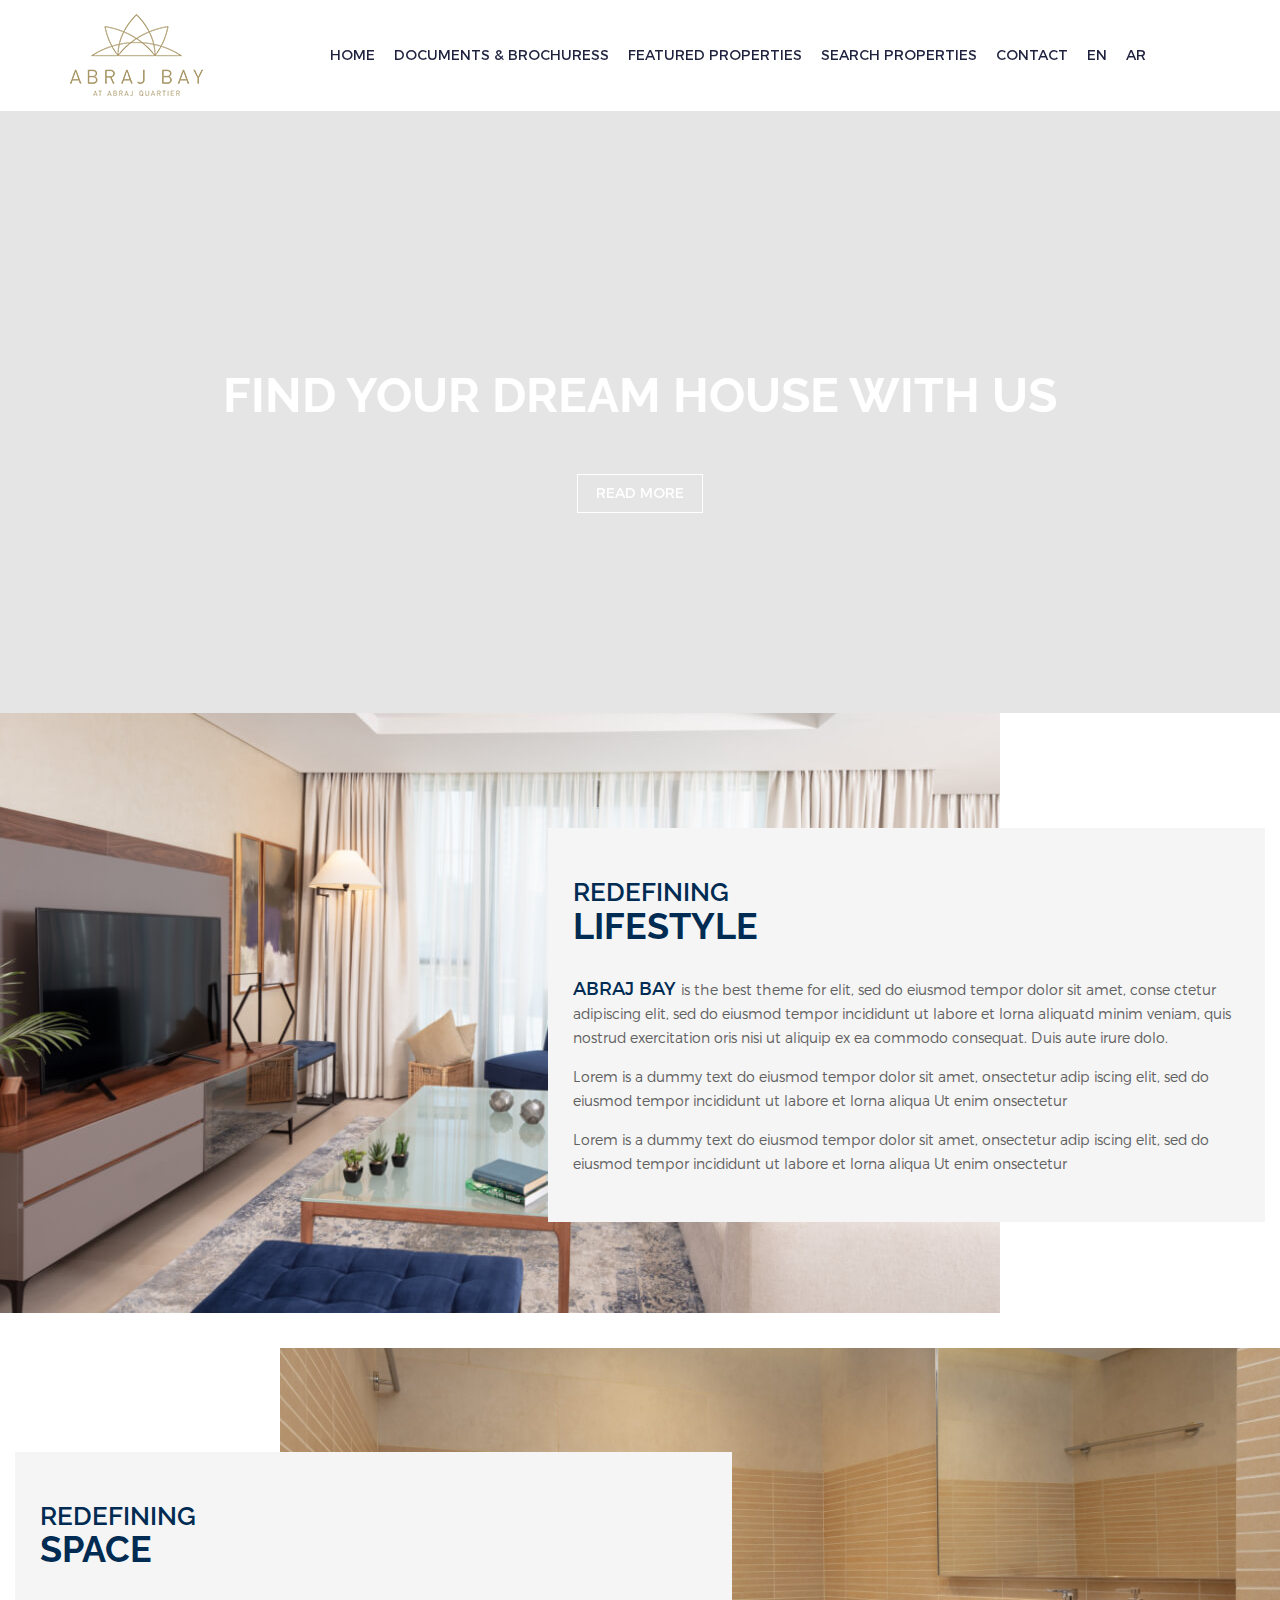
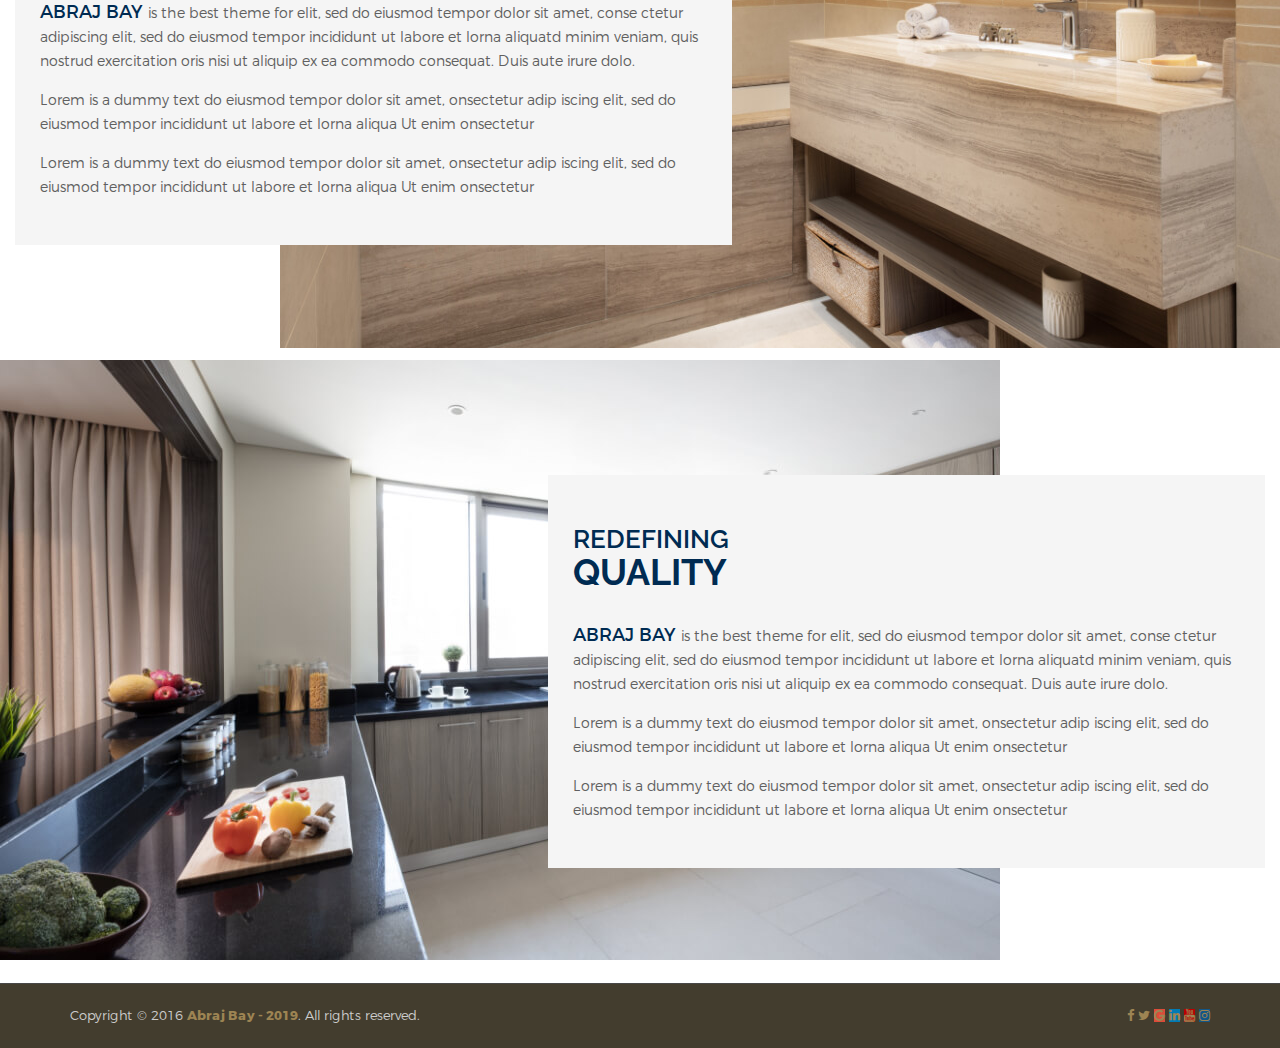
==== commit 2fb0daef: "menu new" ====
--- a/index.html
+++ b/index.html
@@ -81,36 +81,145 @@
             <div class="header-top-bar bg-white">
                 <div class="container">
                     <div class="row">
-                        <div class="col-md-3 col-sm-6 col-xs-12">
+                        <div class="col-md-2 col-sm-6 col-xs-12">
                             <div class="logo">
                                 <a href="index.html">
                                     <img src="images/logo/logo.png" alt="">
                                 </a>
                             </div>
                         </div>
-                        <!--<div class="col-md-6 hidden-sm hidden-xs">
+                        <div class="col-md-10 hidden-sm hidden-xs">
                             <div class="company-info clearfix">
                                 <div class="company-info-item">
+                                    <!-- <div class="header-icon">
+                                        <img src="images/icons/phone.png" alt="">
+                                    </div> -->
+                                    <div class="header-info">
+                                      <nav id="primary-menu">
+                                          <ul class="main-menu text-center">
+                                              <li><a href="index.html">Home</a>
+                                                  <!-- <ul class="drop-menu">
+                                                      <li><a href="index.html">Home-1</a></li>
+                                                      <li><a href="index-2.html">home-2</a></li>
+                                                      <li><a href="index-3.html">home-3</a></li>
+                                                      <li><a href="index-4.html">Background Video</a></li>
+                                                      <li><a href="index-5.html">Background Video overlay</a></li>
+                                                      <li><a href="index-6.html">BG Video dot overlay</a></li>
+                                                      <li><a href="index-7.html">Animated Text</a></li>
+                                                      <li><a href="index-8.html">Animated Text dot overlay</a></li>
+                                                      <li><a href="index-9.html">Box layout - 1</a></li>
+                                                      <li><a href="index-10.html">Box layout - 2</a></li>
+                                                      <li><a href="index-11.html">Box layout - 3</a></li>
+                                                  </ul> -->
+                                              </li>
+                                              <li class="mega-parent"><a href="elements.html">Documents & Brochuress</a>
+                                                  <!-- <div class="mega-menu-area">
+                                                      <ul class="single-mega-item">
+                                                          <li><a href="elements-accordion.html">Accordion</a></li>
+                                                          <li><a href="elements-agent.html">Agent</a></li>
+                                                          <li><a href="elements-alerts.html">Alerts</a></li>
+                                                          <li><a href="elements-audio.html">Audio</a></li>
+                                                          <li><a href="elements-call-to-actions.html">Call-to-actions</a></li>
+                                                          <li><a href="elements-contact-1.html">Contact-1</a></li>
+                                                          <li><a href="elements-contact-2.html">Contact-2</a></li>
+                                                      </ul>
+                                                      <ul class="single-mega-item">
+                                                          <li><a href="elements-features.html">Features</a></li>
+                                                          <li><a href="elements-footer-1.html">Footer-1</a></li>
+                                                          <li><a href="elements-footer-2.html">Footer-2</a></li>
+                                                          <li><a href="elements-header-sticky-no.html">Header-sticky-no</a></li>
+                                                          <li><a href="elements-header-sticky.html">Header-sticky</a></li>
+                                                          <li><a href="elements-map.html">Map</a></li>
+                                                          <li><a href="elements-media.html">Media</a></li>
+                                                      </ul>
+                                                      <ul class="single-mega-item">
+                                                          <li><a href="elements-pagination.html">Pagination</a></li>
+                                                          <li><a href="elements-progress-bar.html">Progress-bar</a></li>
+                                                          <li><a href="elements-property.html">Property</a></li>
+                                                          <li><a href="elements-services.html">Services</a></li>
+                                                          <li><a href="elements-sidebar-left-1.html">Sidebar-left-1</a></li>
+                                                          <li><a href="elements-sidebar-left-2.html">Sidebar-left-2</a></li>
+                                                          <li><a href="elements-sidebar-right-1.html">Sidebar-right-1</a></li>
+                                                      </ul>
+                                                      <ul class="single-mega-item">
+                                                          <li><a href="elements-sidebar-right-2.html">Sidebar-right-1</a></li>
+                                                          <li><a href="elements-tab.html">Tab</a></li>
+                                                          <li><a href="elements-table.html">Table</a></li>
+                                                          <li><a href="elements-testimonials.html">Testimonials</a></li>
+                                                          <li><a href="elements-toggles.html">Toggles</a></li>
+                                                          <li><a href="elements-typography.html">Typography</a></li>
+                                                          <li><a href="elements-video.html">Video</a></li>
+                                                      </ul>
+                                                  </div> -->
+                                              </li>
+                                              <!-- <li><a href="service.html">Service</a>
+                                                  <ul class="drop-menu">
+                                                      <li><a href="service.html">Service</a></li>
+                                                      <li><a href="service-details.html">Service details</a></li>
+                                                  </ul>
+                                              </li> -->
+                                              <li><a href="properties-featured.html">Featured Properties</a>
+                                                  <!-- <ul class="drop-menu">
+                                                      <li><a href="properties.html">Properties</a></li>
+                                                      <li><a href="properties-left-sidebar.html">Properties left sidebar</a></li>
+                                                      <li><a href="properties-right-sidebar.html">Properties right sidebar</a></li>
+                                                      <li><a href="properties-details.html">Properties details</a></li>
+                                                  </ul> -->
+                                              </li>
+                                              <li><a href="properties.html">Search Properties</a>
+                                                  <!-- <ul class="drop-menu">
+                                                      <li><a href="properties.html">Properties</a></li>
+                                                      <li><a href="properties-left-sidebar.html">Properties left sidebar</a></li>
+                                                      <li><a href="properties-right-sidebar.html">Properties right sidebar</a></li>
+                                                      <li><a href="properties-details.html">Properties details</a></li>
+                                                  </ul> -->
+                                              </li>
+                                              <!-- <li><a href="agent.html">Agent</a>
+                                                  <ul class="drop-menu">
+                                                      <li><a href="agent.html">Agent</a></li>
+                                                      <li><a href="agent-details.html">Agent details</a></li>
+                                                  </ul>
+                                              </li> -->
+                                              <!-- <li><a href="#">Pages's</a>
+                                                  <ul class="drop-menu menu-right">
+                                                      <li><a href="about.html">About</a></li>
+                                                      <li><a href="agent.html">Agent</a></li>
+                                                      <li><a href="agent-details.html">Agent-details</a></li>
+                                                      <li><a href="features.html">Features</a></li>
+                                                      <li><a href="service.html">Service</a></li>
+                                                      <li><a href="service-details.html">Service details</a></li>
+                                                      <li><a href="login.html">Login</a></li>
+                                                      <li><a href="404.html">404</a></li>
+                                                      <li><a href="contact.html">Contact</a></li>
+                                                  </ul>
+                                              </li> -->
+                                              <!-- <li><a href="blog.html">Blog</a>
+                                                  <ul class="drop-menu menu-right">
+                                                      <li><a href="blog.html">Blog</a></li>
+                                                      <li><a href="blog-left-sidebar.html">Blog left sidebar</a></li>
+                                                      <li><a href="blog-right-sidebar.html">Blog right sidebar</a></li>
+                                                      <li><a href="single-blog.html">Single Bloge</a></li>
+                                                  </ul>
+                                              </li> -->
+                                              <li><a href="contact.html">Contact</a></li>
+                                              <li class="text-right"><a href="#">EN</a></li>
+                                              <li class="text-right"><a href="#">AR</a></li>
+                                          </ul>
+                                      </nav>
+                                    </div>
+                                </div>
+                                 <!-- <div class="company-info-item">
                                     <div class="header-icon">
-                                        <img src="images/icons/phone.png" alt="">
+                                        <img src="images/icons/mail-open.png" alt="">
                                     </div>
                                     <div class="header-info">
                                         <h6>+88 (012) 564 979 56</h6>
                                         <p>We are open 9 am - 10pm</p>
                                     </div>
-                                </div>
-                                <div class="company-info-item">
-                                    <div class="header-icon">
-                                        <img src="images/icons/mail-open.png" alt="">
-                                    </div>
-                                    <div class="header-info">
-                                        <h6><a href="mailto:hnasir770@gmail.com">info@ABRAJ BAY .com</a></h6>
-                                        <p>You can mail us</p>
-                                    </div>
-                                </div>
-                            </div>
-                        </div>-->
-                        <!--<div class="col-md-3 col-sm-6 col-xs-12">
+                                </div>  -->
+                            </div>
+                        </div>
+                        <!-- <div class="col-md-3 col-sm-6 col-xs-12">
                             <div class="header-search clearfix">
                                 <form action="#">
                                     <button class="search-icon" type="submit">
@@ -119,7 +228,7 @@
                                     <input type="text" placeholder="Search...">
                                 </form>
                             </div>
-                        </div>-->
+                        </div> -->
                     </div>
                 </div>
             </div>
@@ -150,7 +259,7 @@
                                                 <li><a href="index-11.html">Box layout - 3</a></li>
                                             </ul> -->
                                         </li>
-                                        <li class="mega-parent"><a href="elements.html">Documents and Brochures</a>
+                                        <li class="mega-parent"><a href="elements.html">Documents & Brochures</a>
                                             <!-- <div class="mega-menu-area">
                                                 <ul class="single-mega-item">
                                                     <li><a href="elements-accordion.html">Accordion</a></li>
--- a/style.css
+++ b/style.css
@@ -1378,9 +1378,9 @@
 }
 .contact-address-info > span {
     display: block;
-    font-size: 12px;
+    font-size: 14px;
     font-weight: 300;
-    line-height: 20px;
+    line-height: 24px;
 }
 .contact-address > li:before {
     background: #c2c2c2 none repeat scroll 0 0;
--- a/css/responsive.css
+++ b/css/responsive.css
@@ -155,7 +155,7 @@
 .agent-details-name {
   margin-bottom: 25px;
 }
-.agent-details-brief p, 
+.agent-details-brief p,
 .agent-details-biography p {
   font-size: 14px;
 }
@@ -167,7 +167,7 @@
   padding: 200px 0 120px;
 }
 /*-------------------
-  boxed-layout 
+  boxed-layout
 -------------*/
 .boxed-layout .wrapper {
   width: 970px;
@@ -194,8 +194,18 @@
 
 
 }
-
- 
+/* blue menu small screen */
+@media (max-width: 992px){
+  .header-middle-area .full-width-mega-drop-menu{
+    /* display: none; */
+  }
+  .transparent-header {
+
+    display: block !important;
+  }
+
+}
+/* blue menu small screen ends. */
 /* Tablet desktop :768px. */
 @media (min-width: 768px) and (max-width: 991px) {
 
@@ -399,7 +409,7 @@
   padding: 180px 0 100px;
 }
 /*-------------------
-  boxed-layout 
+  boxed-layout
 -------------*/
 .boxed-layout .wrapper {
   width: auto;
@@ -424,7 +434,15 @@
 
 }
 
- 
+/*top menu width small screen*/
+@media (min-width: 1200px) {
+.header-info .main-menu > li > a{
+font-size: 14px;
+}
+
+}
+/*top menu width small screen*/
+
 /* small mobile :320px. */
 @media (max-width: 767px) {
 .container {width:300px}
@@ -742,7 +760,7 @@
   margin-left: 10px;
 }
 /*-------------------
-  boxed-layout 
+  boxed-layout
 -------------*/
 .boxed-layout .wrapper {
   width: auto;
@@ -771,11 +789,11 @@
 
 
 }
- 
+
 /* Large Mobile :480px. */
 @media only screen and (min-width: 480px) and (max-width: 767px) {
 .container {width:450px}
- 
+
 
 .single-agent {
   margin: 0 auto 60px;
@@ -790,4 +808,3 @@
 
 
 }
- 
